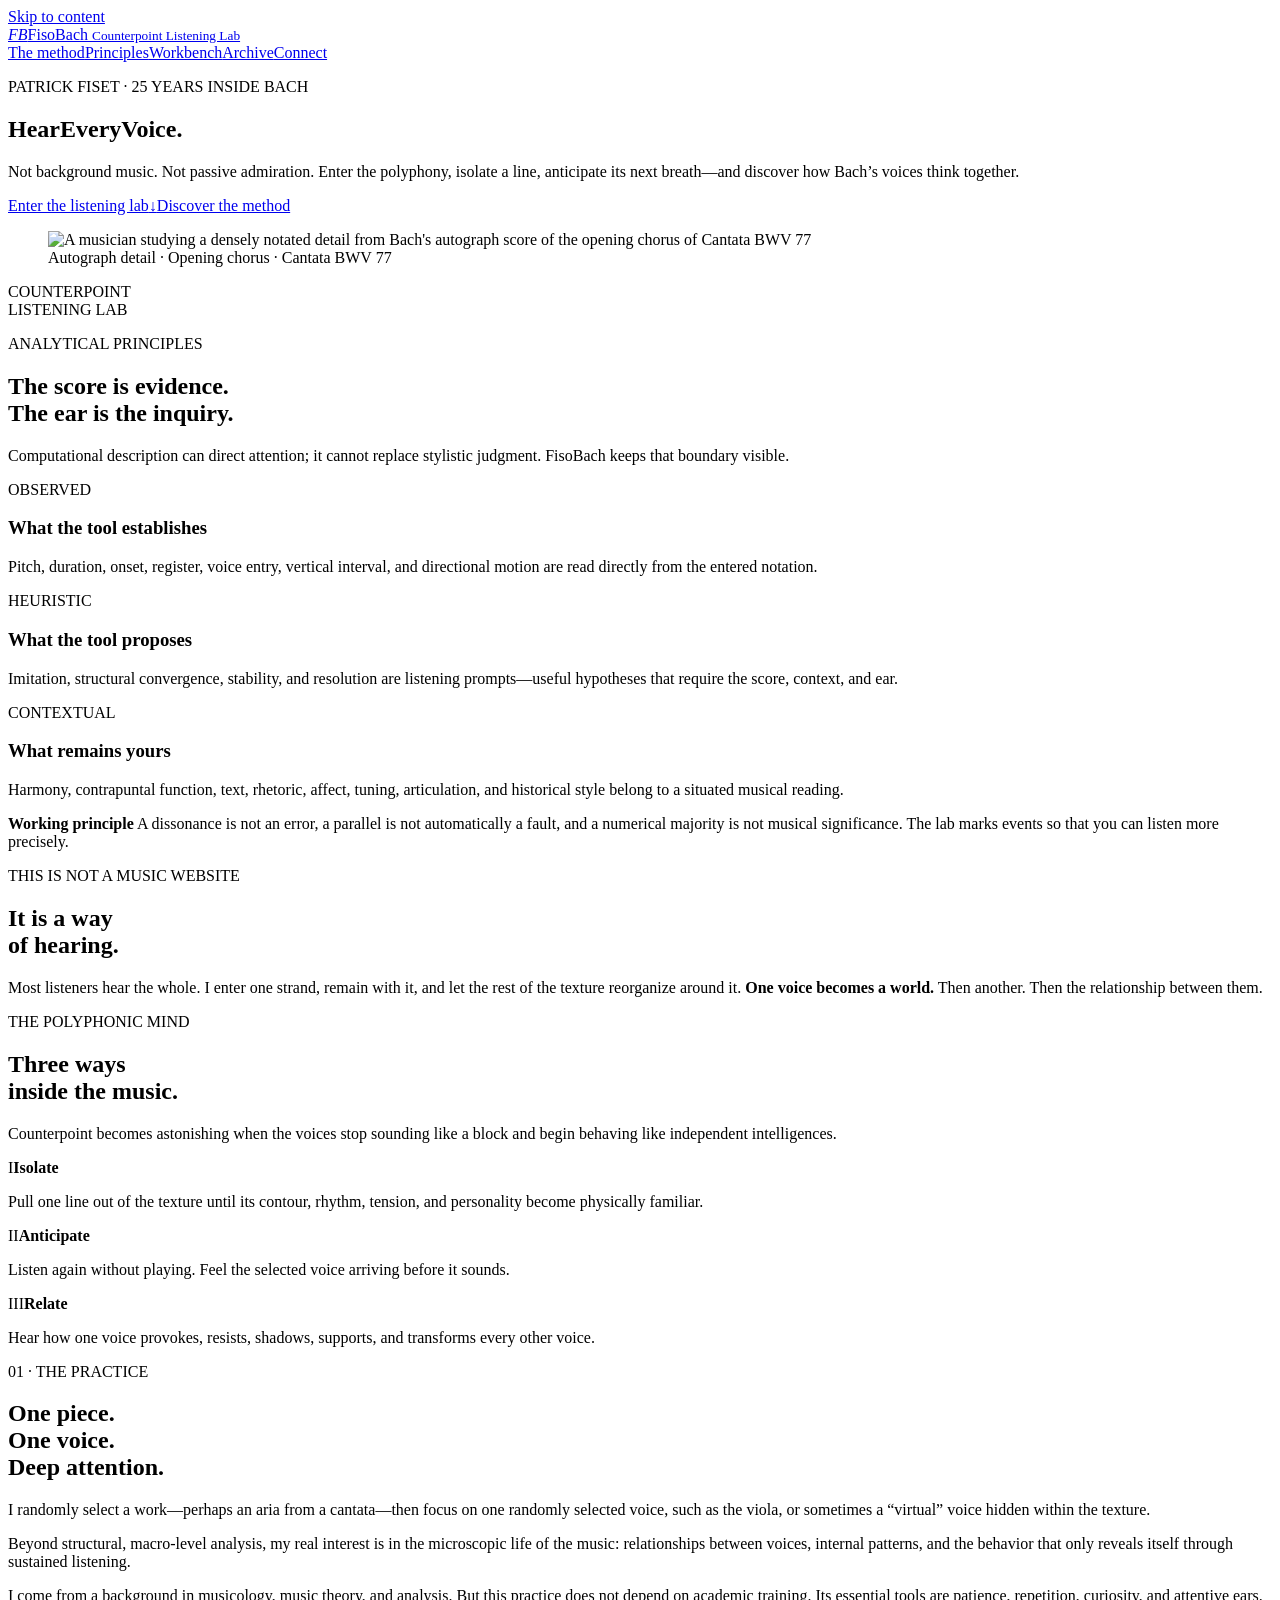
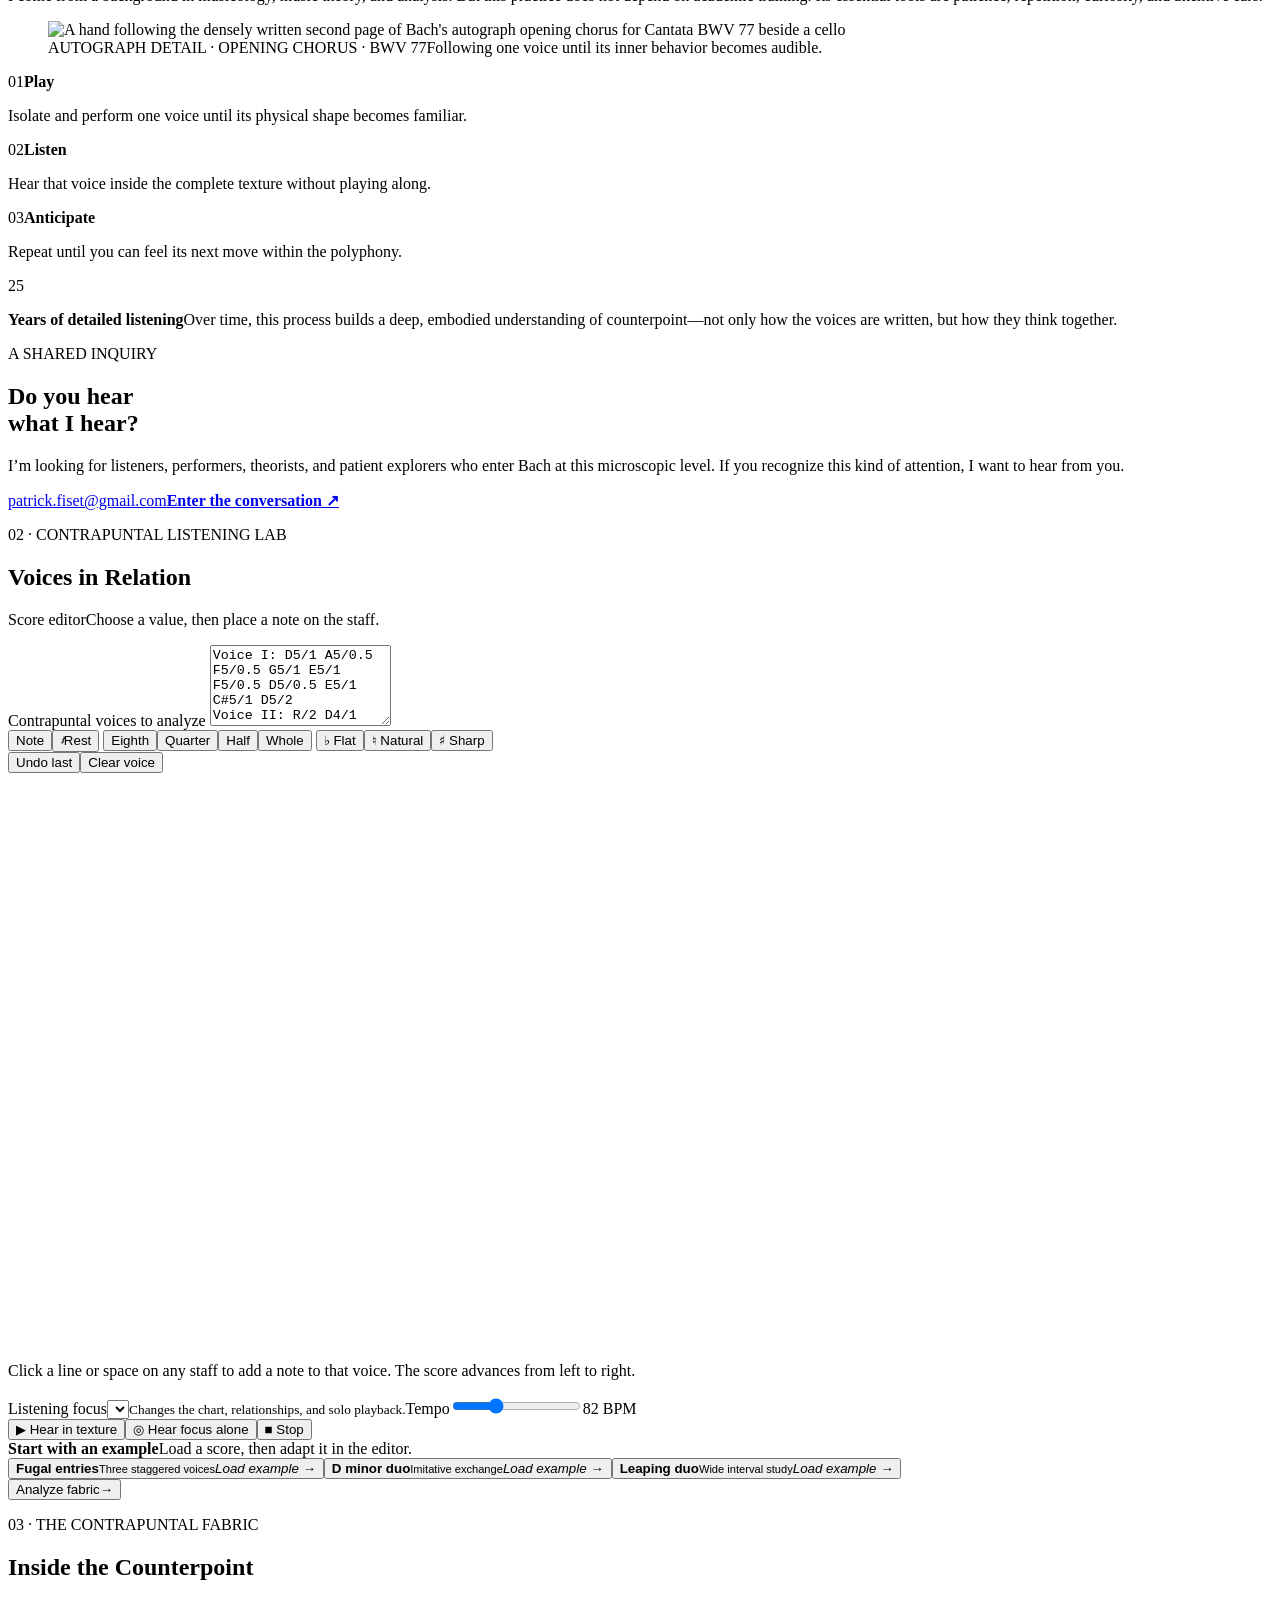
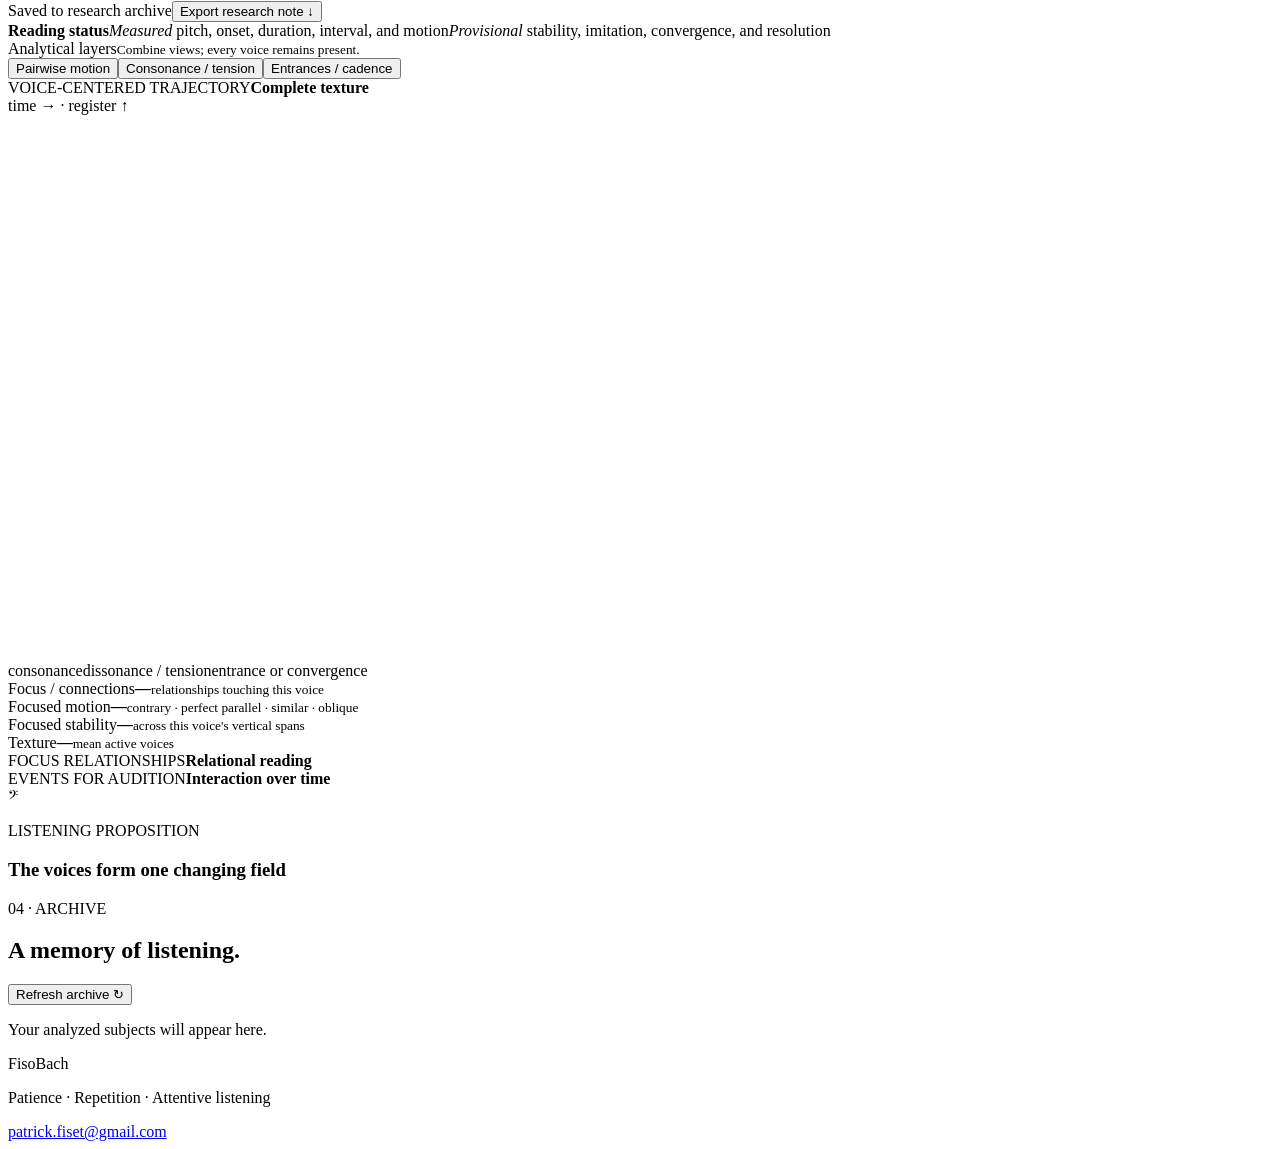
==== public/index.html @ c43f7cee "notes 4" ====
<!doctype html>
<html lang="en">
<head>
  <meta charset="utf-8">
  <meta name="viewport" content="width=device-width,initial-scale=1">
  <meta name="theme-color" content="#050403">
  <meta name="description" content="Patrick Fiset's 25-year practice of attentive, voice-by-voice listening to the counterpoint of J. S. Bach.">
  <title>FisoBach — Enter the Counterpoint</title>
  <link rel="stylesheet" href="/style.css?v=20260717-score6">
</head>
<body>
  <a class="skip-link" href="#content">Skip to content</a>
  <div class="reading-progress" aria-hidden="true"><i></i></div>
  <header class="site-header">
    <a class="brand" href="/" aria-label="FisoBach home"><span class="brand-mark"><i>FB</i></span><span>FisoBach <small>Counterpoint Listening Lab</small></span></a>
    <nav aria-label="Primary navigation"><a href="#method">The method</a><a href="#principles">Principles</a><a href="#workbench">Workbench</a><a href="#archive">Archive</a><a class="nav-contact" href="mailto:patrick.fiset@gmail.com">Connect</a></nav>
  </header>

  <main id="content">
    <section class="hero">
      <div class="score-rain" aria-hidden="true"></div>
      <div class="hero-copy">
        <p class="eyebrow">PATRICK FISET · 25 YEARS INSIDE BACH</p>
        <h1><span>Hear</span><span class="thin">Every</span><span>Voice.</span></h1>
        <p class="lede">Not background music. Not passive admiration. Enter the polyphony, isolate a line, anticipate its next breath—and discover how Bach’s voices think together.</p>
        <div class="hero-actions"><a class="hero-cta" href="#workbench"><span>Enter the listening lab</span><b>↓</b></a><a class="hero-lab" href="#method">Discover the method</a></div>
      </div>
      <figure class="hero-image"><img src="/images/bach-score-study.png" alt="A musician studying a densely notated detail from Bach's autograph score of the opening chorus of Cantata BWV 77" width="1860" height="845" fetchpriority="high"><figcaption>Autograph detail · Opening chorus · Cantata BWV 77</figcaption></figure>
      <div class="hero-seal" aria-hidden="true">COUNTERPOINT<br>LISTENING LAB</div>
    </section>

    <section id="principles" class="scholarship" aria-labelledby="principles-title">
      <div class="scholarship-heading"><p class="section-no">ANALYTICAL PRINCIPLES</p><h2 id="principles-title">The score is evidence.<br>The ear is the inquiry.</h2><p>Computational description can direct attention; it cannot replace stylistic judgment. FisoBach keeps that boundary visible.</p></div>
      <div class="principle-grid">
        <article><span>OBSERVED</span><h3>What the tool establishes</h3><p>Pitch, duration, onset, register, voice entry, vertical interval, and directional motion are read directly from the entered notation.</p></article>
        <article><span>HEURISTIC</span><h3>What the tool proposes</h3><p>Imitation, structural convergence, stability, and resolution are listening prompts—useful hypotheses that require the score, context, and ear.</p></article>
        <article><span>CONTEXTUAL</span><h3>What remains yours</h3><p>Harmony, contrapuntal function, text, rhetoric, affect, tuning, articulation, and historical style belong to a situated musical reading.</p></article>
      </div>
      <p class="scholarship-note"><b>Working principle</b> A dissonance is not an error, a parallel is not automatically a fault, and a numerical majority is not musical significance. The lab marks events so that you can listen more precisely.</p>
    </section>

    <section class="manifesto" aria-labelledby="manifesto-title">
      <div><p class="manifesto-kicker">THIS IS NOT A MUSIC WEBSITE</p><h2 id="manifesto-title">It is a way<br>of hearing.</h2></div>
      <p class="manifesto-copy">Most listeners hear the whole. I enter one strand, remain with it, and let the rest of the texture reorganize around it. <strong>One voice becomes a world.</strong> Then another. Then the relationship between them.</p>
    </section>

    <section class="voice-stage" aria-labelledby="voice-stage-title">
      <div class="voice-stage-head"><div><p class="section-no">THE POLYPHONIC MIND</p><h2 id="voice-stage-title">Three ways<br>inside the music.</h2></div><p>Counterpoint becomes astonishing when the voices stop sounding like a block and begin behaving like independent intelligences.</p></div>
      <div class="voice-cards">
        <article class="voice-card"><span class="pulse"></span><span class="roman">I</span><strong>Isolate</strong><p>Pull one line out of the texture until its contour, rhythm, tension, and personality become physically familiar.</p></article>
        <article class="voice-card"><span class="pulse"></span><span class="roman">II</span><strong>Anticipate</strong><p>Listen again without playing. Feel the selected voice arriving before it sounds.</p></article>
        <article class="voice-card"><span class="pulse"></span><span class="roman">III</span><strong>Relate</strong><p>Hear how one voice provokes, resists, shadows, supports, and transforms every other voice.</p></article>
      </div>
    </section>

    <section id="method" class="method" aria-labelledby="method-title">
      <div class="method-intro"><p class="section-no">01 · THE PRACTICE</p><h2 id="method-title">One piece.<br>One voice.<br>Deep attention.</h2></div>
      <div class="method-story"><p class="lead-story">I randomly select a work—perhaps an aria from a cantata—then focus on one randomly selected voice, such as the viola, or sometimes a “virtual” voice hidden within the texture.</p><p>Beyond structural, macro-level analysis, my real interest is in the microscopic life of the music: relationships between voices, internal patterns, and the behavior that only reveals itself through sustained listening.</p><p>I come from a background in musicology, music theory, and analysis. But this practice does not depend on academic training. Its essential tools are patience, repetition, curiosity, and attentive ears.</p></div>
      <figure class="method-image"><img src="/images/voice-listening-practice.png" alt="A hand following the densely written second page of Bach's autograph opening chorus for Cantata BWV 77 beside a cello" width="1448" height="1086" loading="lazy"><figcaption><span>AUTOGRAPH DETAIL · OPENING CHORUS · BWV 77</span>Following one voice until its inner behavior becomes audible.</figcaption></figure>
      <div class="practice-steps" aria-label="The three-step listening practice"><article><span>01</span><strong>Play</strong><p>Isolate and perform one voice until its physical shape becomes familiar.</p></article><article><span>02</span><strong>Listen</strong><p>Hear that voice inside the complete texture without playing along.</p></article><article><span>03</span><strong>Anticipate</strong><p>Repeat until you can feel its next move within the polyphony.</p></article></div>
      <aside class="method-result"><span>25</span><p><strong>Years of detailed listening</strong>Over time, this process builds a deep, embodied understanding of counterpoint—not only how the voices are written, but how they think together.</p></aside>
    </section>

    <section class="invitation" aria-labelledby="invitation-title"><p class="section-no">A SHARED INQUIRY</p><h2 id="invitation-title">Do you hear<br>what I hear?</h2><p>I’m looking for listeners, performers, theorists, and patient explorers who enter Bach at this microscopic level. If you recognize this kind of attention, I want to hear from you.</p><a href="mailto:patrick.fiset@gmail.com"><span>patrick.fiset@gmail.com</span><b>Enter the conversation ↗</b></a></section>

    <section id="workbench" class="studio" aria-labelledby="studio-title">
      <div class="studio-top"><div><p class="section-no">02 · CONTRAPUNTAL LISTENING LAB</p><h2 id="studio-title">Voices in Relation</h2></div><p class="notation-help"><span>Score editor</span>Choose a value, then place a note on the staff.</p></div>
      <form id="analysis-form">
        <label class="sr-only" for="notes">Contrapuntal voices to analyze</label>
        <textarea id="notes" class="notation-source" rows="5" spellcheck="false" aria-hidden="true" tabindex="-1">Voice I: D5/1 A5/0.5 F5/0.5 G5/1 E5/1 F5/0.5 D5/0.5 E5/1 C#5/1 D5/2
Voice II: R/2 D4/1 A4/0.5 F4/0.5 G4/1 E4/1 F4/0.5 D4/0.5 E4/1 C#4/1 D4/2
Bass: R/4 D3/2 F3/1 E3/1 D3/2 A2/2 D3/2</textarea>
        <section class="score-editor" aria-label="Musical score editor">
          <div class="score-toolbar">
            <div class="score-voices" id="score-voices" aria-label="Voice to edit"></div>
            <div class="notation-tools" aria-label="Notation tools">
              <button type="button" data-kind="note" class="active" aria-pressed="true">Note</button><button type="button" data-kind="rest" aria-pressed="false"><i class="rest-tool-icon">𝄽</i> Rest</button>
              <span class="tool-divider" aria-hidden="true"></span>
              <button type="button" data-duration="0.5" aria-pressed="false"><i class="value-icon eighth"></i>Eighth</button><button type="button" data-duration="1" class="active" aria-pressed="true"><i class="value-icon quarter"></i>Quarter</button><button type="button" data-duration="2" aria-pressed="false"><i class="value-icon half"></i>Half</button><button type="button" data-duration="4" aria-pressed="false"><i class="value-icon whole"></i>Whole</button>
              <span class="tool-divider" aria-hidden="true"></span>
              <button type="button" data-accidental="flat" aria-pressed="false">♭ Flat</button><button type="button" data-accidental="natural" class="active" aria-pressed="true">♮ Natural</button><button type="button" data-accidental="sharp" aria-pressed="false">♯ Sharp</button>
            </div>
            <div class="score-actions"><button type="button" id="undo-note">Undo last</button><button type="button" id="clear-voice">Clear voice</button></div>
          </div>
          <div class="score-paper"><svg id="notation-staff" viewBox="0 0 1200 540" role="img" aria-label="Editable musical score with one staff per voice"></svg></div>
          <p class="score-instruction" id="score-instruction">Click a line or space on any staff to add a note to that voice. The score advances from left to right.</p>
        </section>
        <div class="voice-console"><label>Listening focus<select id="voice-select" aria-label="Voice to follow through the analysis"></select><small>Changes the chart, relationships, and solo playback.</small></label><label>Tempo<input id="tempo" type="range" min="45" max="160" value="82"><output id="tempo-value">82 BPM</output></label><div class="transport" aria-label="Playback controls"><button id="play-texture" type="button" aria-pressed="false">▶ Hear in texture</button><button id="play-focus" type="button" aria-pressed="false">◎ Hear focus alone</button><button id="stop-audio" type="button">■ Stop</button></div></div>
        <div class="form-bar"><div class="examples" aria-labelledby="examples-title"><div class="examples-intro"><strong id="examples-title">Start with an example</strong><span>Load a score, then adapt it in the editor.</span></div><div class="example-list"><button type="button" data-notes="Voice I: D5/1 A5/0.5 F5/0.5 G5 E5 F5/0.5 D5/0.5 E5 C#5 D5/2&#10;Voice II: R/2 D4 A4/0.5 F4/0.5 G4 E4 F4/0.5 D4/0.5 E4 C#4 D4/2&#10;Bass: R/4 D3/2 F3 E3 D3/2 A2/2 D3/2"><strong>Fugal entries</strong><small>Three staggered voices</small><em>Load example →</em></button><button type="button" data-notes="Voice I: D5/0.5 E5/0.5 F5/1 A5/1 G5/0.5 F5/0.5 E5/2&#10;Voice II: R/1 D4/1 F4/0.5 G4/0.5 A4/1 C5/1 B4/2"><strong>D minor duo</strong><small>Imitative exchange</small><em>Load example →</em></button><button type="button" data-notes="Upper: C5/1 G5/0.5 E5/0.5 A5/1 F5/2 D5/1 B4/1 C5/2&#10;Lower: R/0.5 C4/0.5 E4/1 G4/1 F4/0.5 A4/0.5 B4/2 G4/1 C5/2"><strong>Leaping duo</strong><small>Wide interval study</small><em>Load example →</em></button></div></div><button class="analyze" type="submit"><span>Analyze fabric</span><b>→</b></button></div>
      </form><p id="error" class="error" role="alert"></p>
    </section>

    <section id="results" class="results hidden" aria-live="polite"><div class="section-heading"><div><p class="section-no">03 · THE CONTRAPUNTAL FABRIC</p><h2>Inside the Counterpoint</h2></div><div class="result-actions"><span id="saved-badge">Saved to research archive</span><button id="export-analysis" class="text-button" type="button">Export research note ↓</button></div></div><div class="methodological-note"><b>Reading status</b><span><i>Measured</i> pitch, onset, duration, interval, and motion</span><span><i>Provisional</i> stability, imitation, convergence, and resolution</span></div><div class="fabric-toolbar" aria-label="Analytical layers"><div><span>Analytical layers</span><small>Combine views; every voice remains present.</small></div><div class="layer-switches"><button type="button" class="active" data-layer="motion" aria-pressed="true">Pairwise motion</button><button type="button" class="active" data-layer="intervals" aria-pressed="true">Consonance / tension</button><button type="button" data-layer="structure" aria-pressed="false">Entrances / cadence</button></div></div><article class="chart-card fabric-card"><div class="card-title"><div><span>VOICE-CENTERED TRAJECTORY</span><strong id="fabric-label">Complete texture</strong></div><span class="chart-key">time → · register ↑</span></div><div id="voice-legend" class="voice-legend" aria-label="Choose the voice to follow"></div><div id="focus-context" class="focus-context" aria-live="polite"></div><svg id="contour" viewBox="0 0 1000 430" role="img" aria-label="Synchronized trajectories and relationships among every voice"></svg><div class="visual-key" aria-label="Visualization key"><span><i class="key-consonant"></i>consonance</span><span><i class="key-tension"></i>dissonance / tension</span><span><i class="key-structural"></i>entrance or convergence</span></div></article><div class="relation-metrics"><article><span>Focus / connections</span><strong id="m-voices">—</strong><small id="m-voices-note">relationships touching this voice</small></article><article><span>Focused motion</span><strong id="m-motion">—</strong><small>contrary · perfect parallel · similar · oblique</small></article><article><span>Focused stability</span><strong id="m-stability">—</strong><small>across this voice's vertical spans</small></article><article><span>Texture</span><strong id="m-density">—</strong><small>mean active voices</small></article></div><div class="relationship-grid"><article class="pairwise-card"><div class="card-title"><div><span>FOCUS RELATIONSHIPS</span><strong id="pairwise-title">Relational reading</strong></div></div><div id="pairwise-list"></div></article><article class="structural-card"><div class="card-title"><div><span>EVENTS FOR AUDITION</span><strong>Interaction over time</strong></div></div><div id="event-list"></div></article></div><article class="insight"><span class="ornament">𝄢</span><div><p>LISTENING PROPOSITION</p><h3 id="insight-title">The voices form one changing field</h3><p id="insight-copy"></p></div></article></section>

    <section id="archive" class="archive" aria-labelledby="archive-title"><div class="section-heading"><div><p class="section-no">04 · ARCHIVE</p><h2 id="archive-title">A memory of listening.</h2></div><button id="refresh" class="text-button" type="button">Refresh archive ↻</button></div><div id="history" class="history"><p class="empty">Your analyzed subjects will appear here.</p></div></section>
  </main>

  <footer><span>FisoBach</span><p>Patience · Repetition · Attentive listening</p><a href="mailto:patrick.fiset@gmail.com">patrick.fiset@gmail.com</a></footer>
  <script src="/app.js?v=20260717-score6"></script>
</body>
</html>
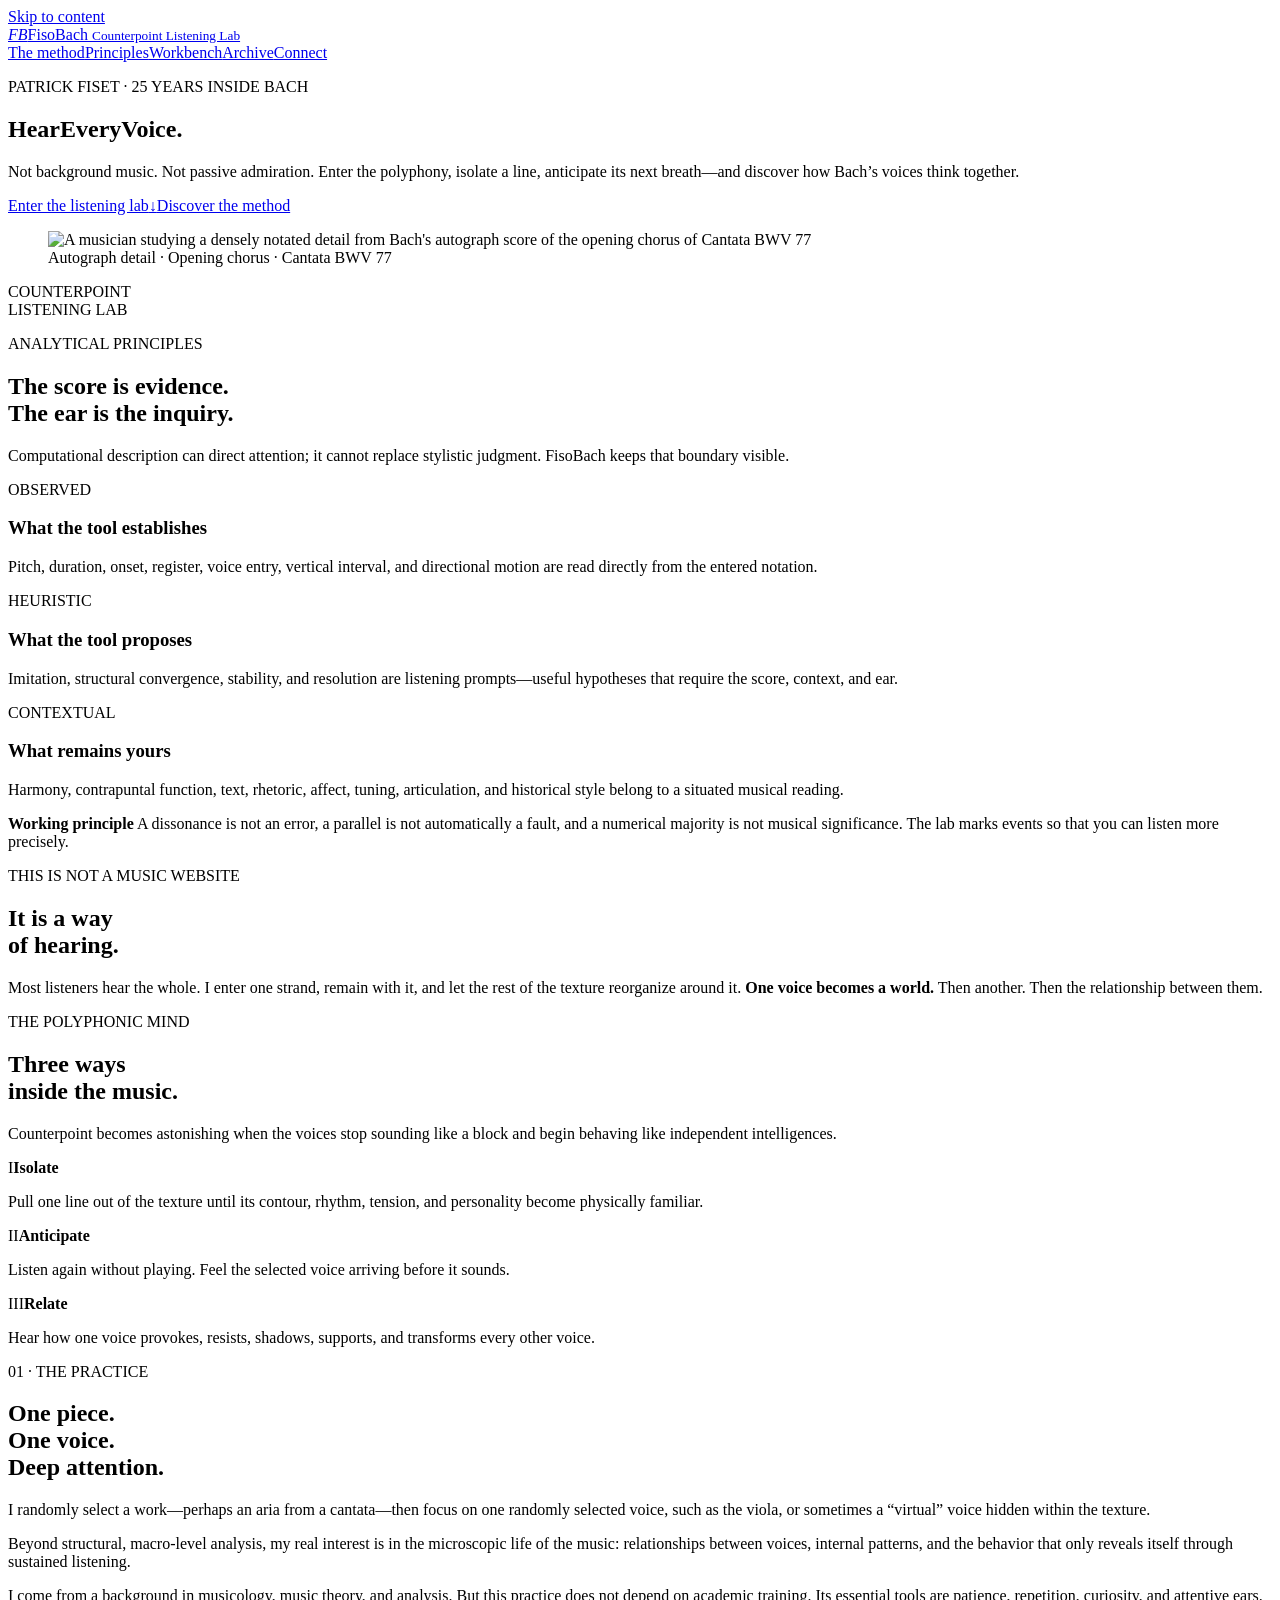
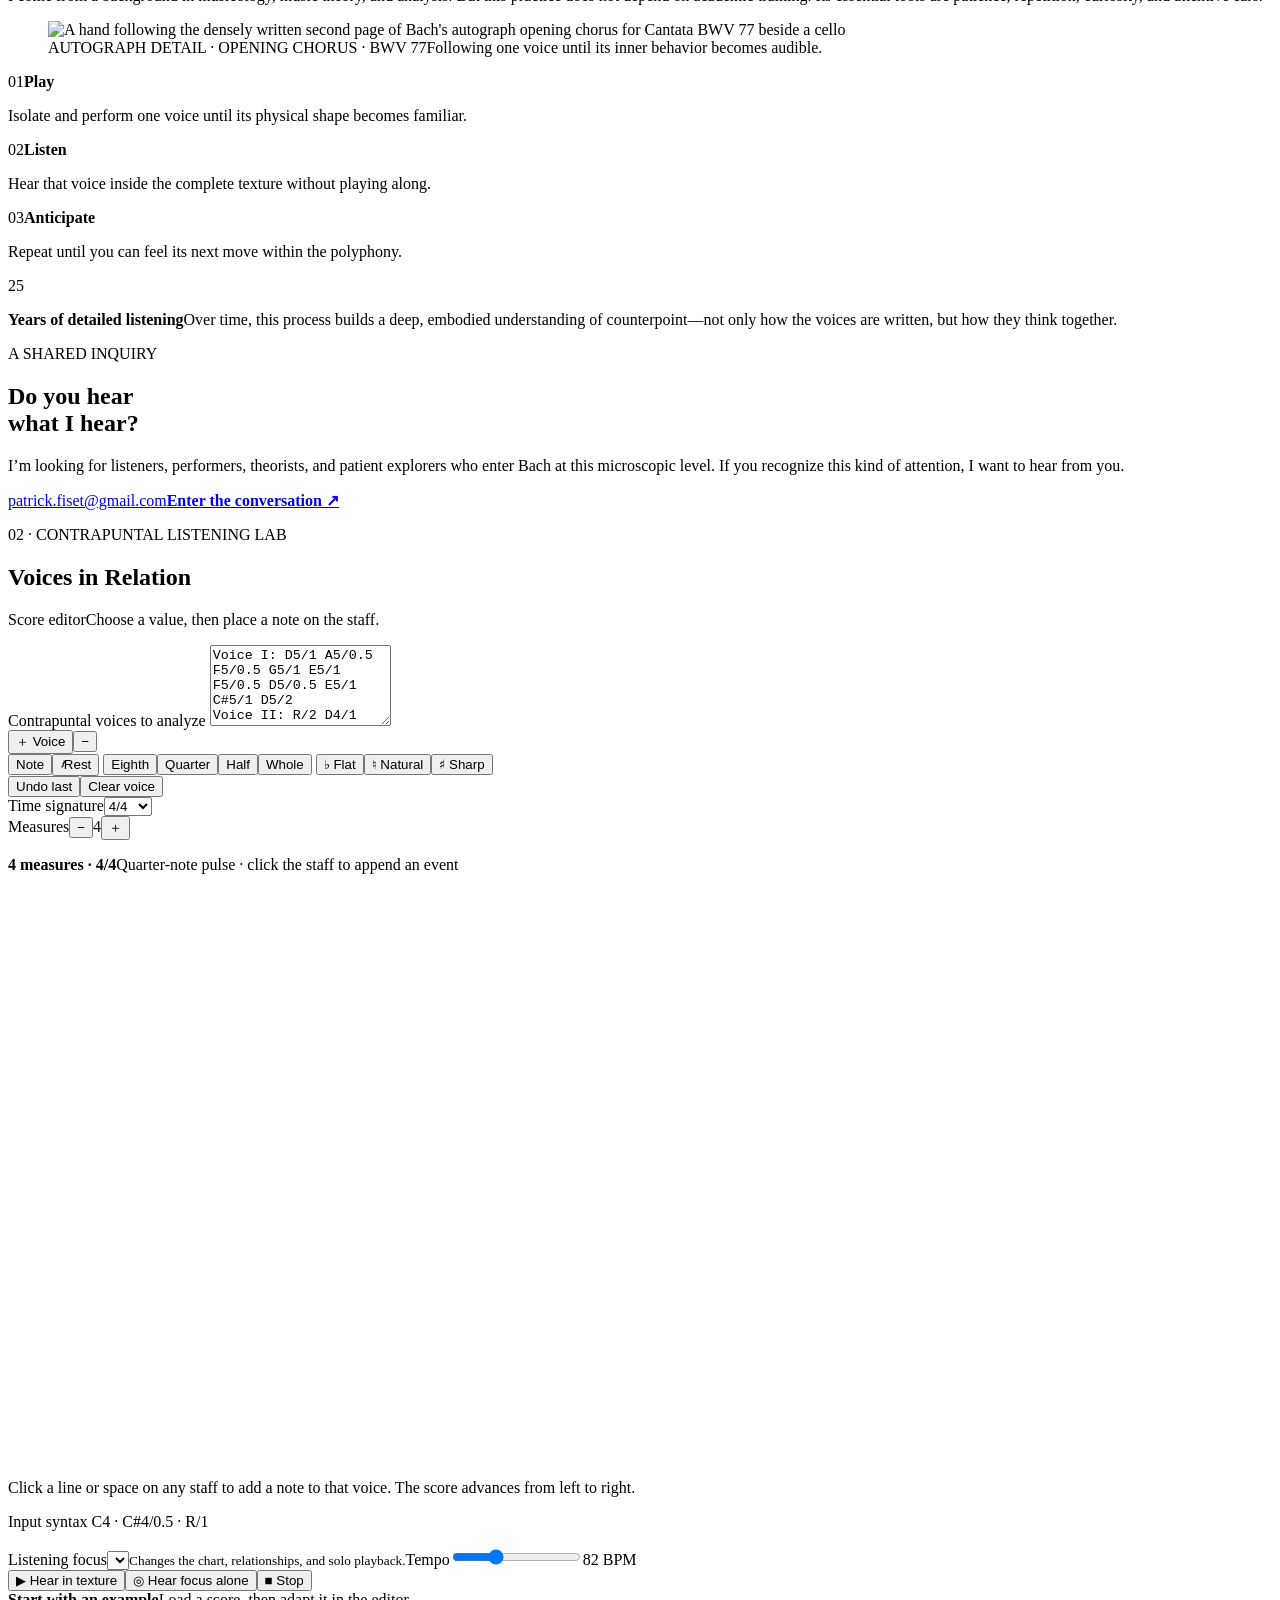
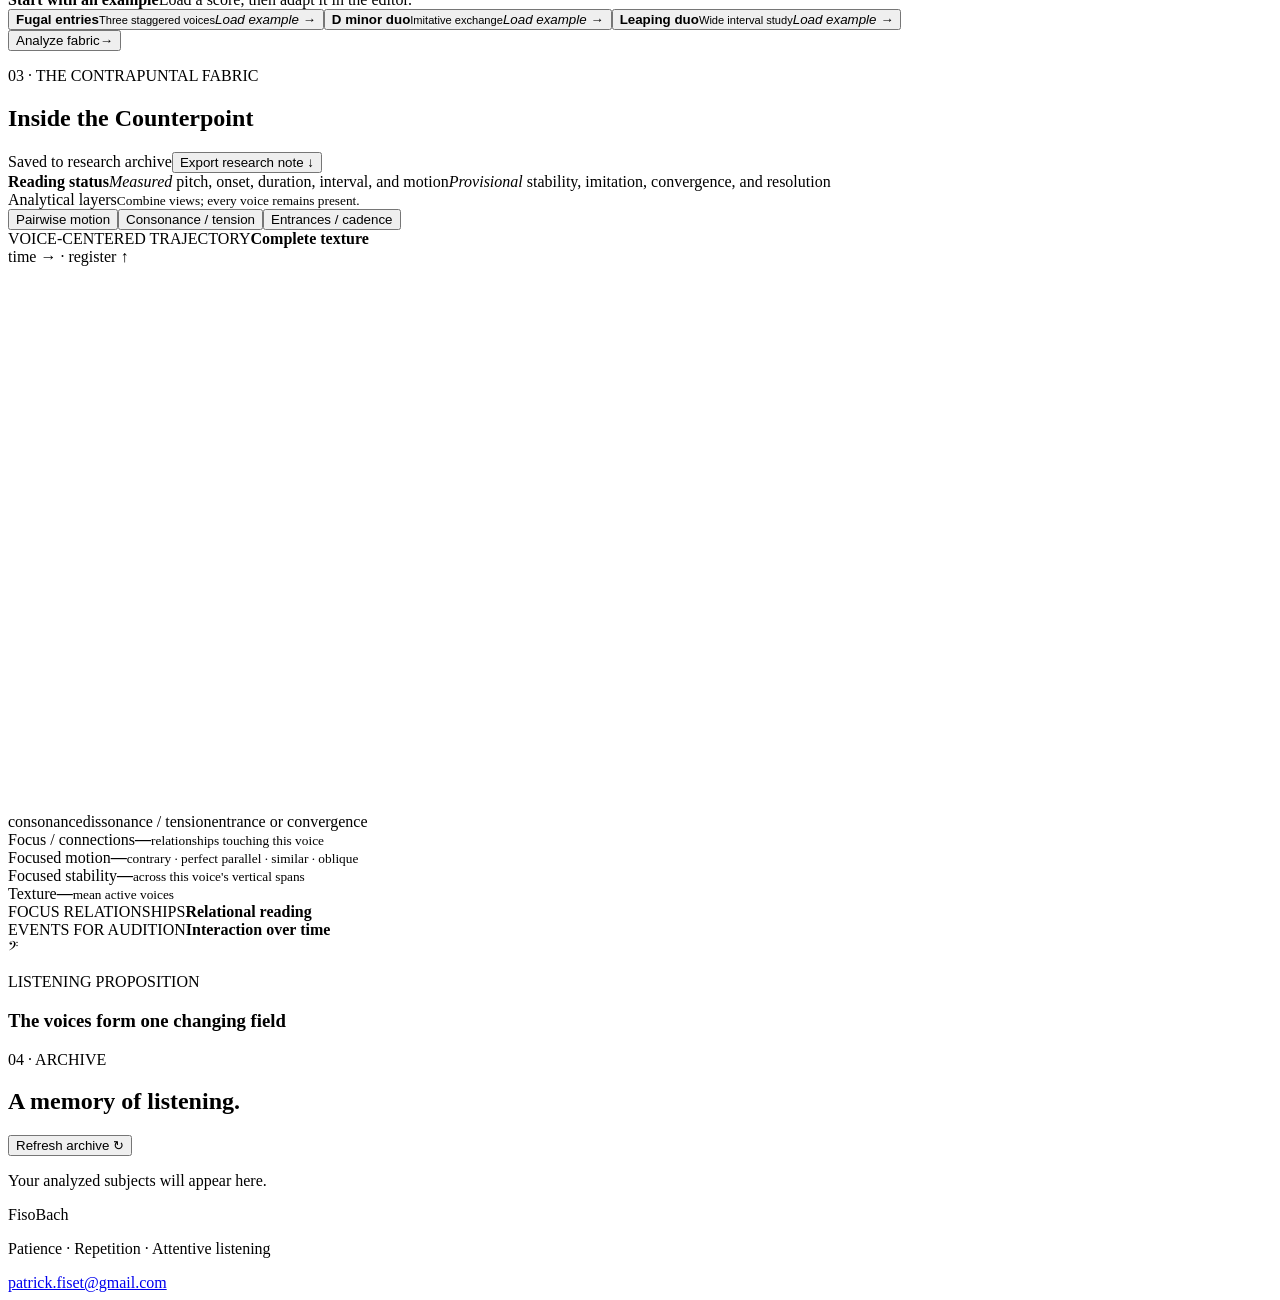
==== commit afd18098: "notes 7" ====
--- a/public/index.html
+++ b/public/index.html
@@ -6,7 +6,7 @@
   <meta name="theme-color" content="#050403">
   <meta name="description" content="Patrick Fiset's 25-year practice of attentive, voice-by-voice listening to the counterpoint of J. S. Bach.">
   <title>FisoBach — Enter the Counterpoint</title>
-  <link rel="stylesheet" href="/style.css?v=20260717-score6">
+  <link rel="stylesheet" href="/style.css?v=20260717-studio8">
 </head>
 <body>
   <a class="skip-link" href="#content">Skip to content</a>
@@ -72,7 +72,7 @@
 Bass: R/4 D3/2 F3/1 E3/1 D3/2 A2/2 D3/2</textarea>
         <section class="score-editor" aria-label="Musical score editor">
           <div class="score-toolbar">
-            <div class="score-voices" id="score-voices" aria-label="Voice to edit"></div>
+            <div class="score-voices" aria-label="Voice to edit"><div id="score-voices"></div><button type="button" id="add-voice" class="icon-action" aria-label="Add another voice" title="Add another voice">＋ Voice</button><button type="button" id="remove-voice" class="icon-action danger" aria-label="Remove selected voice" title="Remove selected voice">−</button></div>
             <div class="notation-tools" aria-label="Notation tools">
               <button type="button" data-kind="note" class="active" aria-pressed="true">Note</button><button type="button" data-kind="rest" aria-pressed="false"><i class="rest-tool-icon">𝄽</i> Rest</button>
               <span class="tool-divider" aria-hidden="true"></span>
@@ -82,11 +82,16 @@
             </div>
             <div class="score-actions"><button type="button" id="undo-note">Undo last</button><button type="button" id="clear-voice">Clear voice</button></div>
           </div>
+          <div class="score-setup" aria-label="Score structure">
+            <div class="setup-field"><label for="time-signature">Time signature</label><select id="time-signature"><option value="2/4">2/4</option><option value="3/4">3/4</option><option value="4/4" selected>4/4</option><option value="5/4">5/4</option><option value="6/8">6/8</option><option value="9/8">9/8</option><option value="12/8">12/8</option></select></div>
+            <div class="measure-controls"><span>Measures</span><button type="button" id="remove-measure" aria-label="Remove the last empty measure">−</button><output id="measure-count" aria-live="polite">4</output><button type="button" id="add-measure" aria-label="Add a measure">＋</button></div>
+            <p id="score-summary"><strong>4 measures · 4/4</strong><span>Quarter-note pulse · click the staff to append an event</span></p>
+          </div>
           <div class="score-paper"><svg id="notation-staff" viewBox="0 0 1200 540" role="img" aria-label="Editable musical score with one staff per voice"></svg></div>
-          <p class="score-instruction" id="score-instruction">Click a line or space on any staff to add a note to that voice. The score advances from left to right.</p>
+          <div class="score-foot"><p class="score-instruction" id="score-instruction">Click a line or space on any staff to add a note to that voice. The score advances from left to right.</p><p class="engraving-note"><span>Input syntax</span> C4 · C#4/0.5 · R/1</p></div>
         </section>
         <div class="voice-console"><label>Listening focus<select id="voice-select" aria-label="Voice to follow through the analysis"></select><small>Changes the chart, relationships, and solo playback.</small></label><label>Tempo<input id="tempo" type="range" min="45" max="160" value="82"><output id="tempo-value">82 BPM</output></label><div class="transport" aria-label="Playback controls"><button id="play-texture" type="button" aria-pressed="false">▶ Hear in texture</button><button id="play-focus" type="button" aria-pressed="false">◎ Hear focus alone</button><button id="stop-audio" type="button">■ Stop</button></div></div>
-        <div class="form-bar"><div class="examples" aria-labelledby="examples-title"><div class="examples-intro"><strong id="examples-title">Start with an example</strong><span>Load a score, then adapt it in the editor.</span></div><div class="example-list"><button type="button" data-notes="Voice I: D5/1 A5/0.5 F5/0.5 G5 E5 F5/0.5 D5/0.5 E5 C#5 D5/2&#10;Voice II: R/2 D4 A4/0.5 F4/0.5 G4 E4 F4/0.5 D4/0.5 E4 C#4 D4/2&#10;Bass: R/4 D3/2 F3 E3 D3/2 A2/2 D3/2"><strong>Fugal entries</strong><small>Three staggered voices</small><em>Load example →</em></button><button type="button" data-notes="Voice I: D5/0.5 E5/0.5 F5/1 A5/1 G5/0.5 F5/0.5 E5/2&#10;Voice II: R/1 D4/1 F4/0.5 G4/0.5 A4/1 C5/1 B4/2"><strong>D minor duo</strong><small>Imitative exchange</small><em>Load example →</em></button><button type="button" data-notes="Upper: C5/1 G5/0.5 E5/0.5 A5/1 F5/2 D5/1 B4/1 C5/2&#10;Lower: R/0.5 C4/0.5 E4/1 G4/1 F4/0.5 A4/0.5 B4/2 G4/1 C5/2"><strong>Leaping duo</strong><small>Wide interval study</small><em>Load example →</em></button></div></div><button class="analyze" type="submit"><span>Analyze fabric</span><b>→</b></button></div>
+        <div class="form-bar"><div class="examples" aria-labelledby="examples-title"><div class="examples-intro"><strong id="examples-title">Start with an example</strong><span>Load a score, then adapt it in the editor.</span></div><div class="example-list"><button type="button" data-notes="Voice I: D5/1 A5/0.5 F5/0.5 G5 E5 F5/0.5 D5/0.5 E5 C#5 D5/2&#10;Voice II: R/2 D4 A4/0.5 F4/0.5 G4 E4 F4/0.5 D4/0.5 E4 C#4 D4/2&#10;Bass: R/4 D3/2 F3 E3 D3/2 A2/2 D3/2"><strong>Fugal entries</strong><small>Three staggered voices</small><em>Load example →</em></button><button type="button" data-notes="Voice I: D5/0.5 E5/0.5 F5/1 A5/1 G5/0.5 F5/0.5 E5/2&#10;Voice II: R/1 D4/1 F4/0.5 G4/0.5 A4/1 C5/1 B4/2"><strong>D minor duo</strong><small>Imitative exchange</small><em>Load example →</em></button><button type="button" data-notes="Upper: C5/1 G5/0.5 E5/0.5 A5/1 F5/1 D5/1 B4/1 C5/2&#10;Lower: R/1 C4/0.5 E4/1 G4/1 F4/0.5 A4/0.5 B4/2 G4/1 C5/2"><strong>Leaping duo</strong><small>Wide interval study</small><em>Load example →</em></button></div></div><button class="analyze" type="submit"><span>Analyze fabric</span><b>→</b></button></div>
       </form><p id="error" class="error" role="alert"></p>
     </section>
 
@@ -96,6 +101,6 @@
   </main>
 
   <footer><span>FisoBach</span><p>Patience · Repetition · Attentive listening</p><a href="mailto:patrick.fiset@gmail.com">patrick.fiset@gmail.com</a></footer>
-  <script src="/app.js?v=20260717-score6"></script>
+  <script src="/app.js?v=20260717-studio8"></script>
 </body>
 </html>
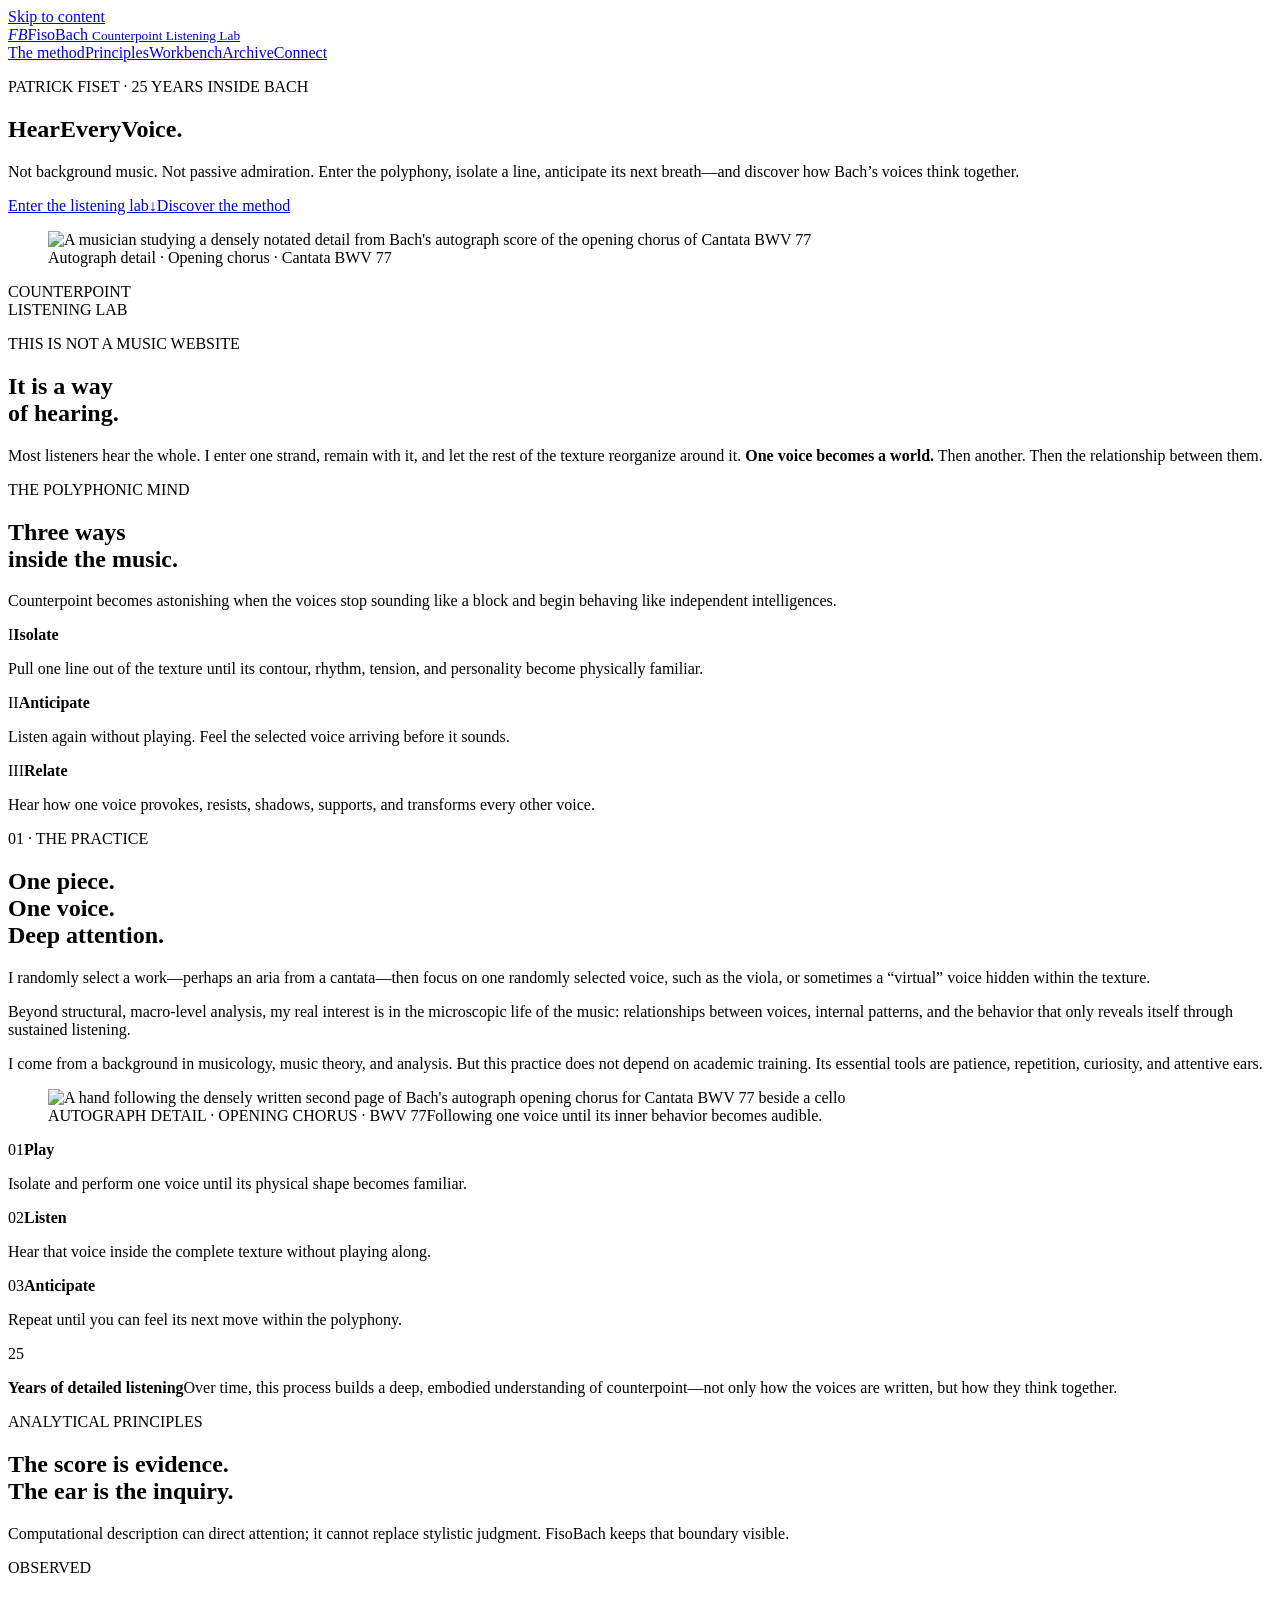
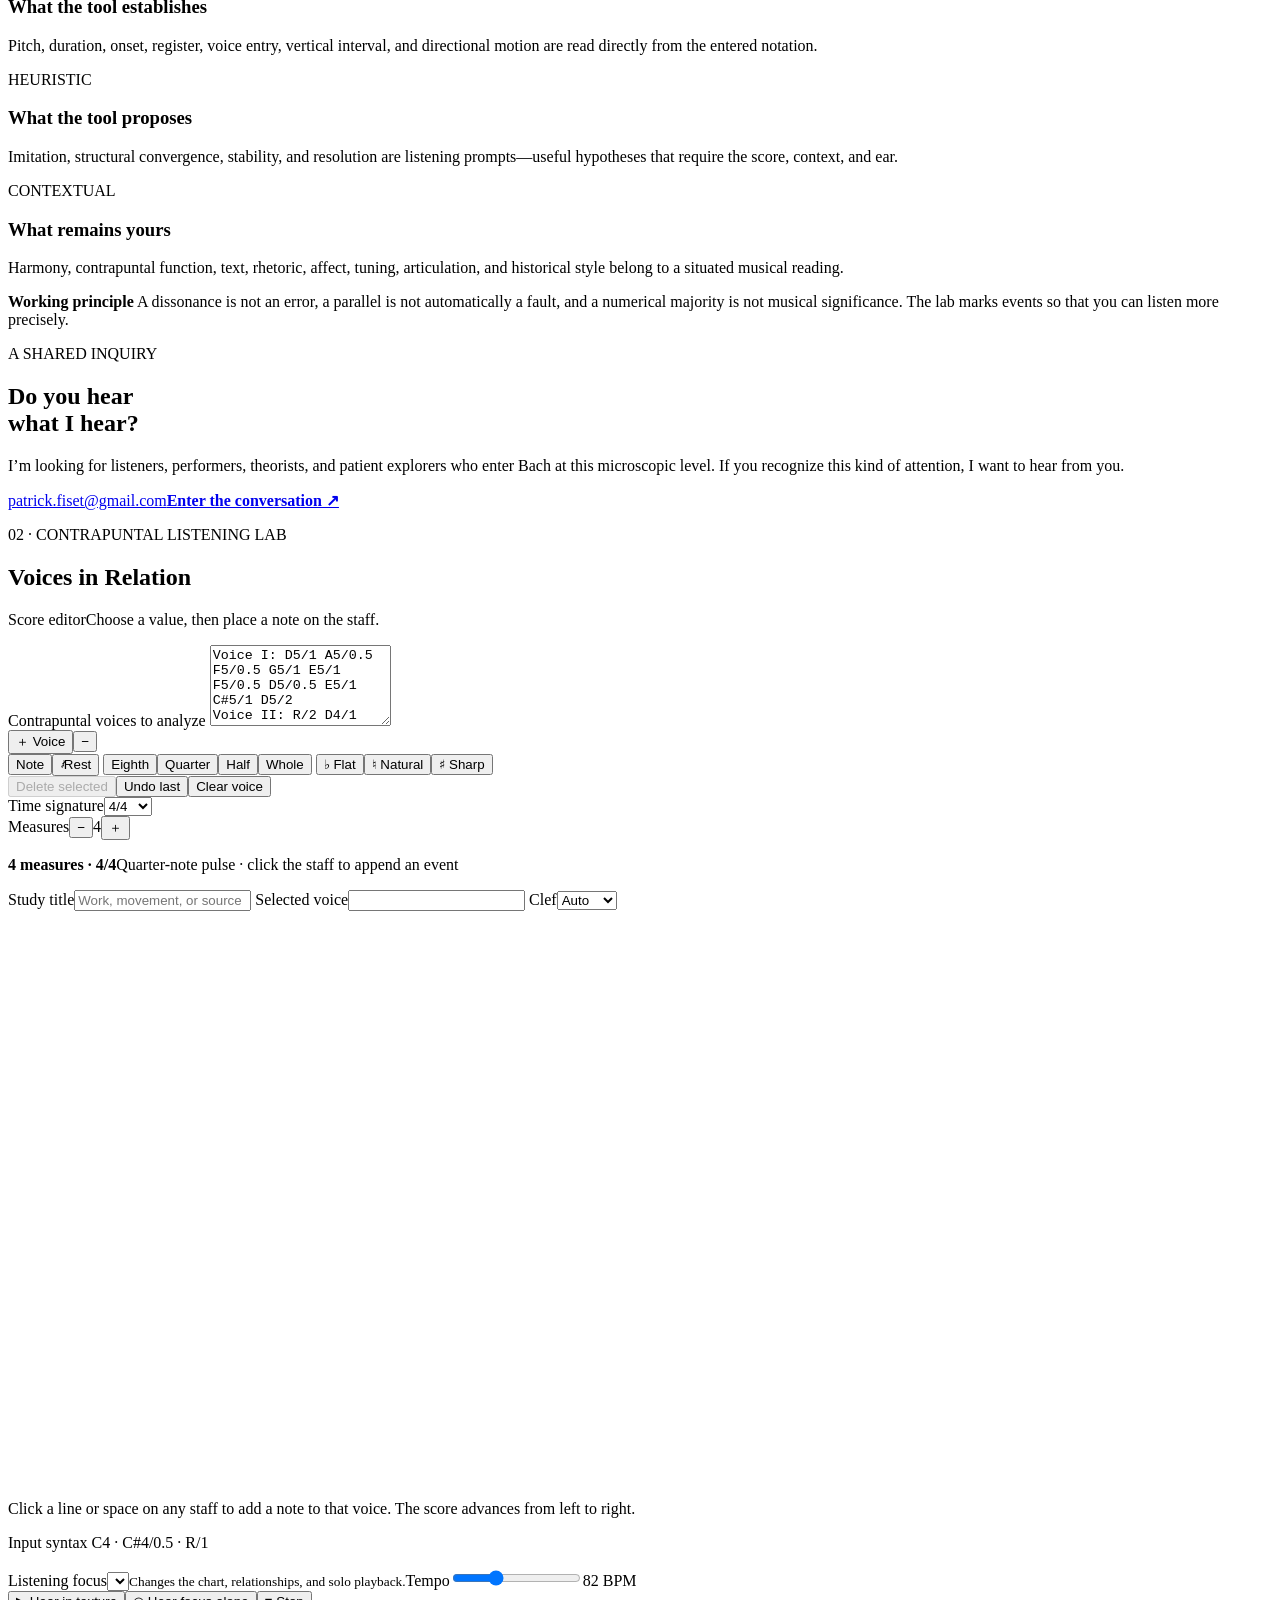
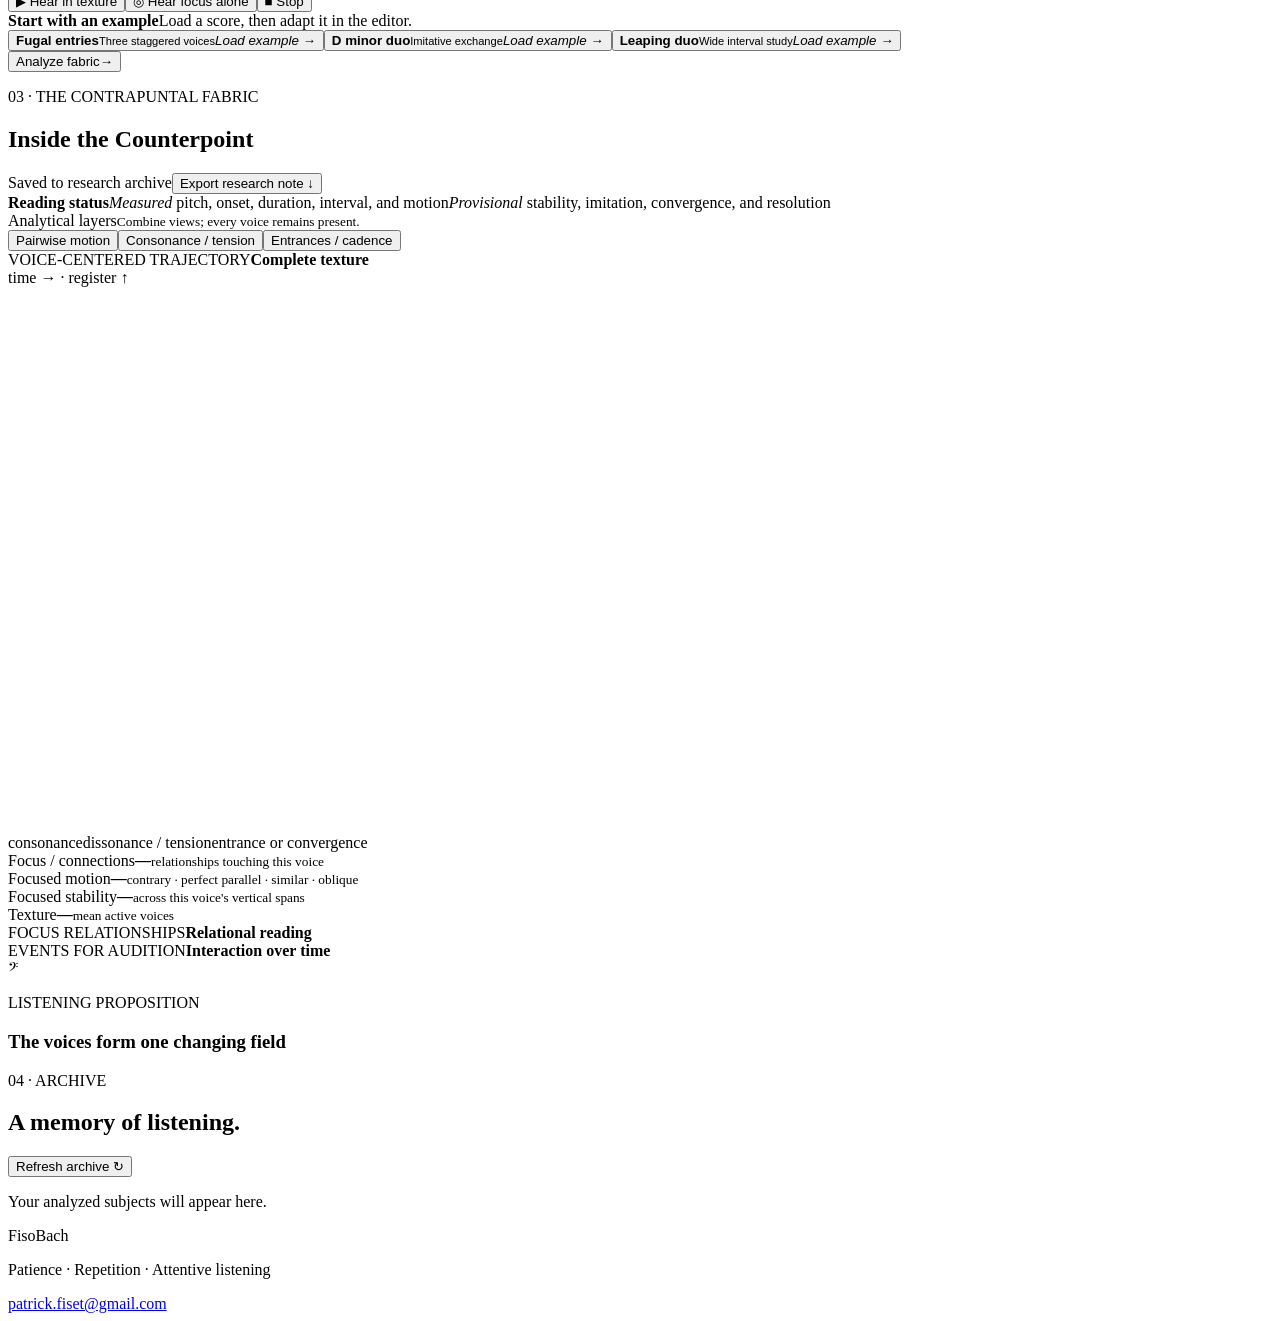
==== commit df5a46c6: "notes 8" ====
--- a/public/index.html
+++ b/public/index.html
@@ -6,7 +6,7 @@
   <meta name="theme-color" content="#050403">
   <meta name="description" content="Patrick Fiset's 25-year practice of attentive, voice-by-voice listening to the counterpoint of J. S. Bach.">
   <title>FisoBach — Enter the Counterpoint</title>
-  <link rel="stylesheet" href="/style.css?v=20260717-studio8">
+  <link rel="stylesheet" href="/style.css?v=20260717-studio9">
 </head>
 <body>
   <a class="skip-link" href="#content">Skip to content</a>
@@ -27,16 +27,6 @@
       </div>
       <figure class="hero-image"><img src="/images/bach-score-study.png" alt="A musician studying a densely notated detail from Bach's autograph score of the opening chorus of Cantata BWV 77" width="1860" height="845" fetchpriority="high"><figcaption>Autograph detail · Opening chorus · Cantata BWV 77</figcaption></figure>
       <div class="hero-seal" aria-hidden="true">COUNTERPOINT<br>LISTENING LAB</div>
-    </section>
-
-    <section id="principles" class="scholarship" aria-labelledby="principles-title">
-      <div class="scholarship-heading"><p class="section-no">ANALYTICAL PRINCIPLES</p><h2 id="principles-title">The score is evidence.<br>The ear is the inquiry.</h2><p>Computational description can direct attention; it cannot replace stylistic judgment. FisoBach keeps that boundary visible.</p></div>
-      <div class="principle-grid">
-        <article><span>OBSERVED</span><h3>What the tool establishes</h3><p>Pitch, duration, onset, register, voice entry, vertical interval, and directional motion are read directly from the entered notation.</p></article>
-        <article><span>HEURISTIC</span><h3>What the tool proposes</h3><p>Imitation, structural convergence, stability, and resolution are listening prompts—useful hypotheses that require the score, context, and ear.</p></article>
-        <article><span>CONTEXTUAL</span><h3>What remains yours</h3><p>Harmony, contrapuntal function, text, rhetoric, affect, tuning, articulation, and historical style belong to a situated musical reading.</p></article>
-      </div>
-      <p class="scholarship-note"><b>Working principle</b> A dissonance is not an error, a parallel is not automatically a fault, and a numerical majority is not musical significance. The lab marks events so that you can listen more precisely.</p>
     </section>
 
     <section class="manifesto" aria-labelledby="manifesto-title">
@@ -61,6 +51,16 @@
       <aside class="method-result"><span>25</span><p><strong>Years of detailed listening</strong>Over time, this process builds a deep, embodied understanding of counterpoint—not only how the voices are written, but how they think together.</p></aside>
     </section>
 
+    <section id="principles" class="scholarship" aria-labelledby="principles-title">
+      <div class="scholarship-heading"><p class="section-no">ANALYTICAL PRINCIPLES</p><h2 id="principles-title">The score is evidence.<br>The ear is the inquiry.</h2><p>Computational description can direct attention; it cannot replace stylistic judgment. FisoBach keeps that boundary visible.</p></div>
+      <div class="principle-grid">
+        <article><span>OBSERVED</span><h3>What the tool establishes</h3><p>Pitch, duration, onset, register, voice entry, vertical interval, and directional motion are read directly from the entered notation.</p></article>
+        <article><span>HEURISTIC</span><h3>What the tool proposes</h3><p>Imitation, structural convergence, stability, and resolution are listening prompts—useful hypotheses that require the score, context, and ear.</p></article>
+        <article><span>CONTEXTUAL</span><h3>What remains yours</h3><p>Harmony, contrapuntal function, text, rhetoric, affect, tuning, articulation, and historical style belong to a situated musical reading.</p></article>
+      </div>
+      <p class="scholarship-note"><b>Working principle</b> A dissonance is not an error, a parallel is not automatically a fault, and a numerical majority is not musical significance. The lab marks events so that you can listen more precisely.</p>
+    </section>
+
     <section class="invitation" aria-labelledby="invitation-title"><p class="section-no">A SHARED INQUIRY</p><h2 id="invitation-title">Do you hear<br>what I hear?</h2><p>I’m looking for listeners, performers, theorists, and patient explorers who enter Bach at this microscopic level. If you recognize this kind of attention, I want to hear from you.</p><a href="mailto:patrick.fiset@gmail.com"><span>patrick.fiset@gmail.com</span><b>Enter the conversation ↗</b></a></section>
 
     <section id="workbench" class="studio" aria-labelledby="studio-title">
@@ -80,18 +80,23 @@
               <span class="tool-divider" aria-hidden="true"></span>
               <button type="button" data-accidental="flat" aria-pressed="false">♭ Flat</button><button type="button" data-accidental="natural" class="active" aria-pressed="true">♮ Natural</button><button type="button" data-accidental="sharp" aria-pressed="false">♯ Sharp</button>
             </div>
-            <div class="score-actions"><button type="button" id="undo-note">Undo last</button><button type="button" id="clear-voice">Clear voice</button></div>
+            <div class="score-actions"><button type="button" id="delete-event" disabled>Delete selected</button><button type="button" id="undo-note">Undo last</button><button type="button" id="clear-voice">Clear voice</button></div>
           </div>
           <div class="score-setup" aria-label="Score structure">
             <div class="setup-field"><label for="time-signature">Time signature</label><select id="time-signature"><option value="2/4">2/4</option><option value="3/4">3/4</option><option value="4/4" selected>4/4</option><option value="5/4">5/4</option><option value="6/8">6/8</option><option value="9/8">9/8</option><option value="12/8">12/8</option></select></div>
             <div class="measure-controls"><span>Measures</span><button type="button" id="remove-measure" aria-label="Remove the last empty measure">−</button><output id="measure-count" aria-live="polite">4</output><button type="button" id="add-measure" aria-label="Add a measure">＋</button></div>
             <p id="score-summary"><strong>4 measures · 4/4</strong><span>Quarter-note pulse · click the staff to append an event</span></p>
           </div>
+          <div class="editorial-fields" aria-label="Score details">
+            <label><span>Study title</span><input id="score-title" type="text" maxlength="80" placeholder="Work, movement, or source"></label>
+            <label><span>Selected voice</span><input id="voice-name" type="text" maxlength="32" aria-label="Rename selected voice"></label>
+            <label><span>Clef</span><select id="voice-clef"><option value="auto">Auto</option><option value="treble">Treble</option><option value="bass">Bass</option></select></label>
+          </div>
           <div class="score-paper"><svg id="notation-staff" viewBox="0 0 1200 540" role="img" aria-label="Editable musical score with one staff per voice"></svg></div>
           <div class="score-foot"><p class="score-instruction" id="score-instruction">Click a line or space on any staff to add a note to that voice. The score advances from left to right.</p><p class="engraving-note"><span>Input syntax</span> C4 · C#4/0.5 · R/1</p></div>
         </section>
         <div class="voice-console"><label>Listening focus<select id="voice-select" aria-label="Voice to follow through the analysis"></select><small>Changes the chart, relationships, and solo playback.</small></label><label>Tempo<input id="tempo" type="range" min="45" max="160" value="82"><output id="tempo-value">82 BPM</output></label><div class="transport" aria-label="Playback controls"><button id="play-texture" type="button" aria-pressed="false">▶ Hear in texture</button><button id="play-focus" type="button" aria-pressed="false">◎ Hear focus alone</button><button id="stop-audio" type="button">■ Stop</button></div></div>
-        <div class="form-bar"><div class="examples" aria-labelledby="examples-title"><div class="examples-intro"><strong id="examples-title">Start with an example</strong><span>Load a score, then adapt it in the editor.</span></div><div class="example-list"><button type="button" data-notes="Voice I: D5/1 A5/0.5 F5/0.5 G5 E5 F5/0.5 D5/0.5 E5 C#5 D5/2&#10;Voice II: R/2 D4 A4/0.5 F4/0.5 G4 E4 F4/0.5 D4/0.5 E4 C#4 D4/2&#10;Bass: R/4 D3/2 F3 E3 D3/2 A2/2 D3/2"><strong>Fugal entries</strong><small>Three staggered voices</small><em>Load example →</em></button><button type="button" data-notes="Voice I: D5/0.5 E5/0.5 F5/1 A5/1 G5/0.5 F5/0.5 E5/2&#10;Voice II: R/1 D4/1 F4/0.5 G4/0.5 A4/1 C5/1 B4/2"><strong>D minor duo</strong><small>Imitative exchange</small><em>Load example →</em></button><button type="button" data-notes="Upper: C5/1 G5/0.5 E5/0.5 A5/1 F5/1 D5/1 B4/1 C5/2&#10;Lower: R/1 C4/0.5 E4/1 G4/1 F4/0.5 A4/0.5 B4/2 G4/1 C5/2"><strong>Leaping duo</strong><small>Wide interval study</small><em>Load example →</em></button></div></div><button class="analyze" type="submit"><span>Analyze fabric</span><b>→</b></button></div>
+        <div class="form-bar"><div class="examples" aria-labelledby="examples-title"><div class="examples-intro"><strong id="examples-title">Start with an example</strong><span>Load a score, then adapt it in the editor.</span></div><div class="example-list"><button type="button" data-notes="Voice I: D5/1 A5/0.5 F5/0.5 G5 E5 F5/0.5 D5/0.5 E5 C#5 D5/2&#10;Voice II: R/2 D4 A4/0.5 F4/0.5 G4 E4 F4/0.5 D4/0.5 E4 C#4 D4/2&#10;Bass: R/4 D3/2 F3 E3 D3/2 A2/2 D3/2"><strong>Fugal entries</strong><small>Three staggered voices</small><em>Load example →</em></button><button type="button" data-notes="Voice I: D5/0.5 E5/0.5 F5/1 A5/1 G5/0.5 F5/0.5 E5/2&#10;Voice II: R/1 D4/1 F4/0.5 G4/0.5 A4/1 C5/1 B4/2"><strong>D minor duo</strong><small>Imitative exchange</small><em>Load example →</em></button><button type="button" data-notes="Upper: C5/1 G5/0.5 E5/0.5 A5/1 F5/1 D5/1 B4/1 C5/2&#10;Lower: R/2 C4/0.5 E4/1 G4/1 F4/0.5 A4/0.5 B4/2 G4/1 C5/2"><strong>Leaping duo</strong><small>Wide interval study</small><em>Load example →</em></button></div></div><button class="analyze" type="submit"><span>Analyze fabric</span><b>→</b></button></div>
       </form><p id="error" class="error" role="alert"></p>
     </section>
 
@@ -101,6 +106,6 @@
   </main>
 
   <footer><span>FisoBach</span><p>Patience · Repetition · Attentive listening</p><a href="mailto:patrick.fiset@gmail.com">patrick.fiset@gmail.com</a></footer>
-  <script src="/app.js?v=20260717-studio8"></script>
+  <script src="/app.js?v=20260717-studio9"></script>
 </body>
 </html>
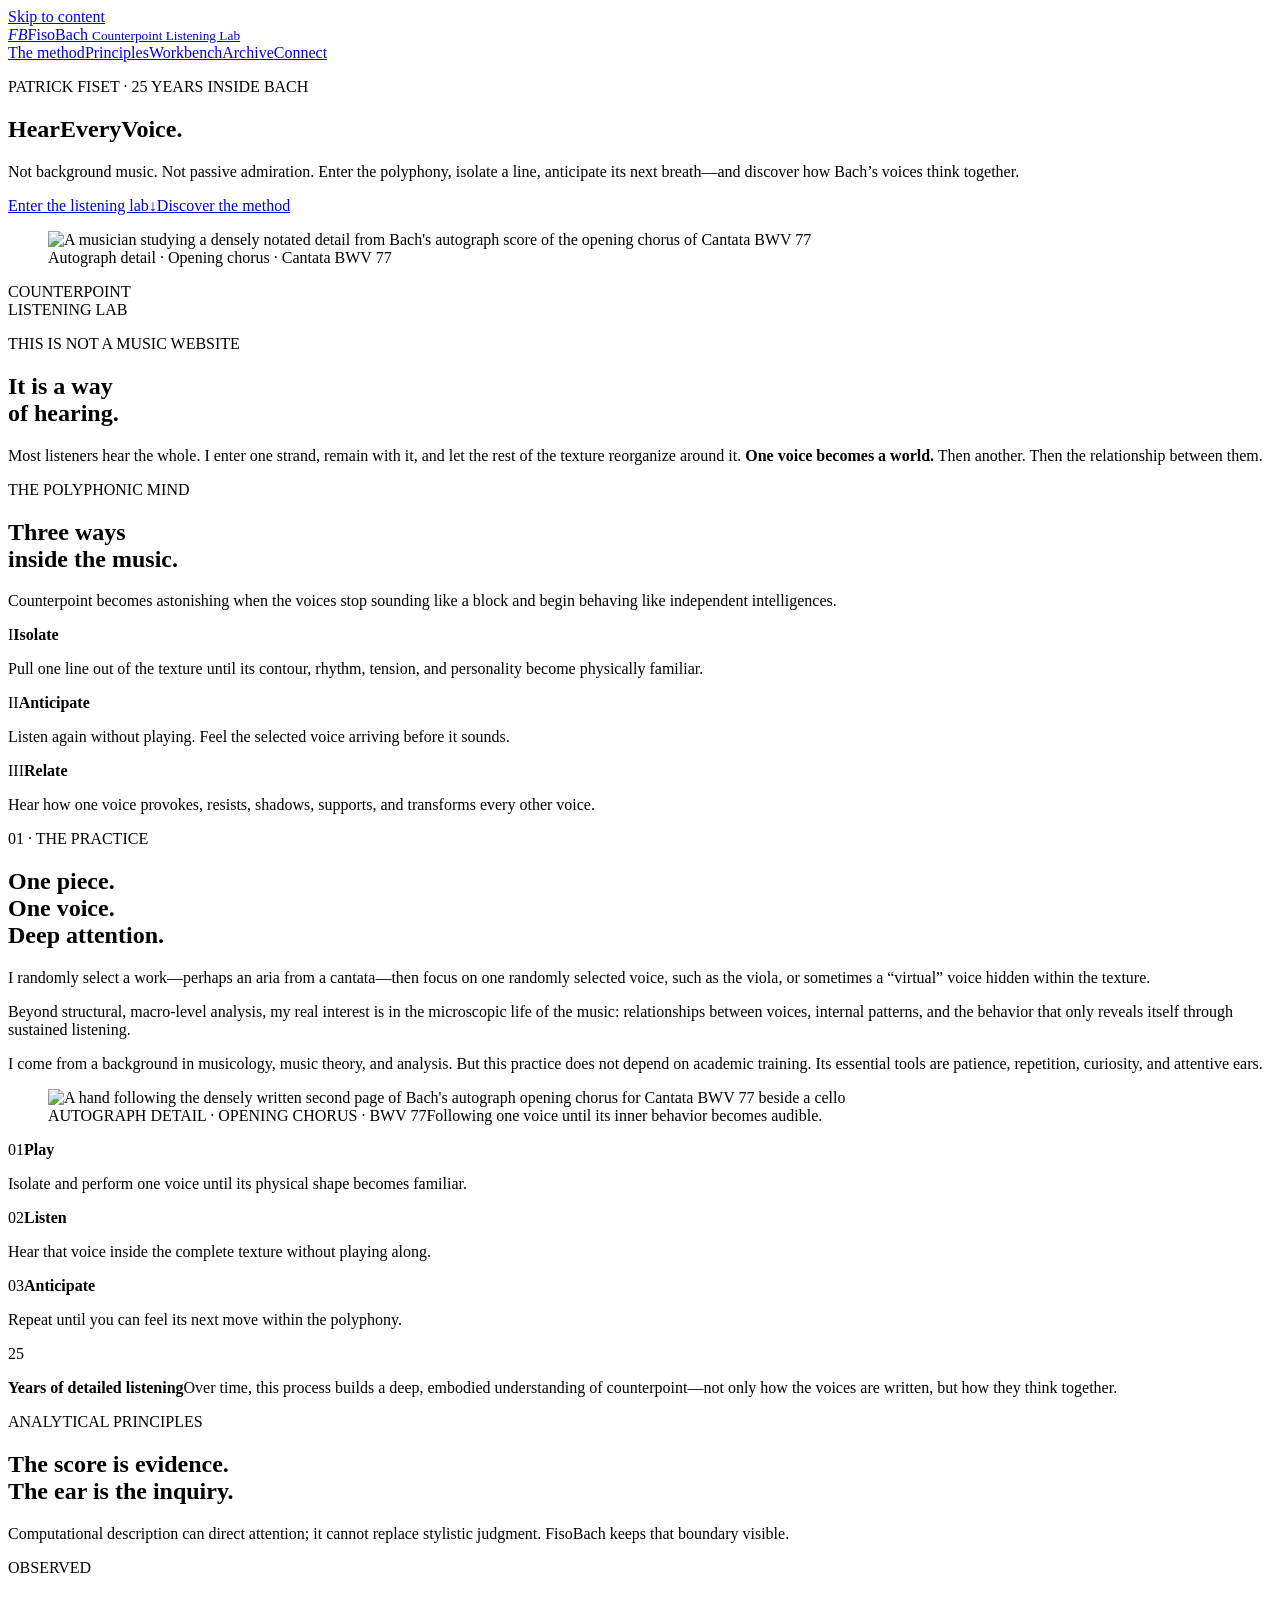
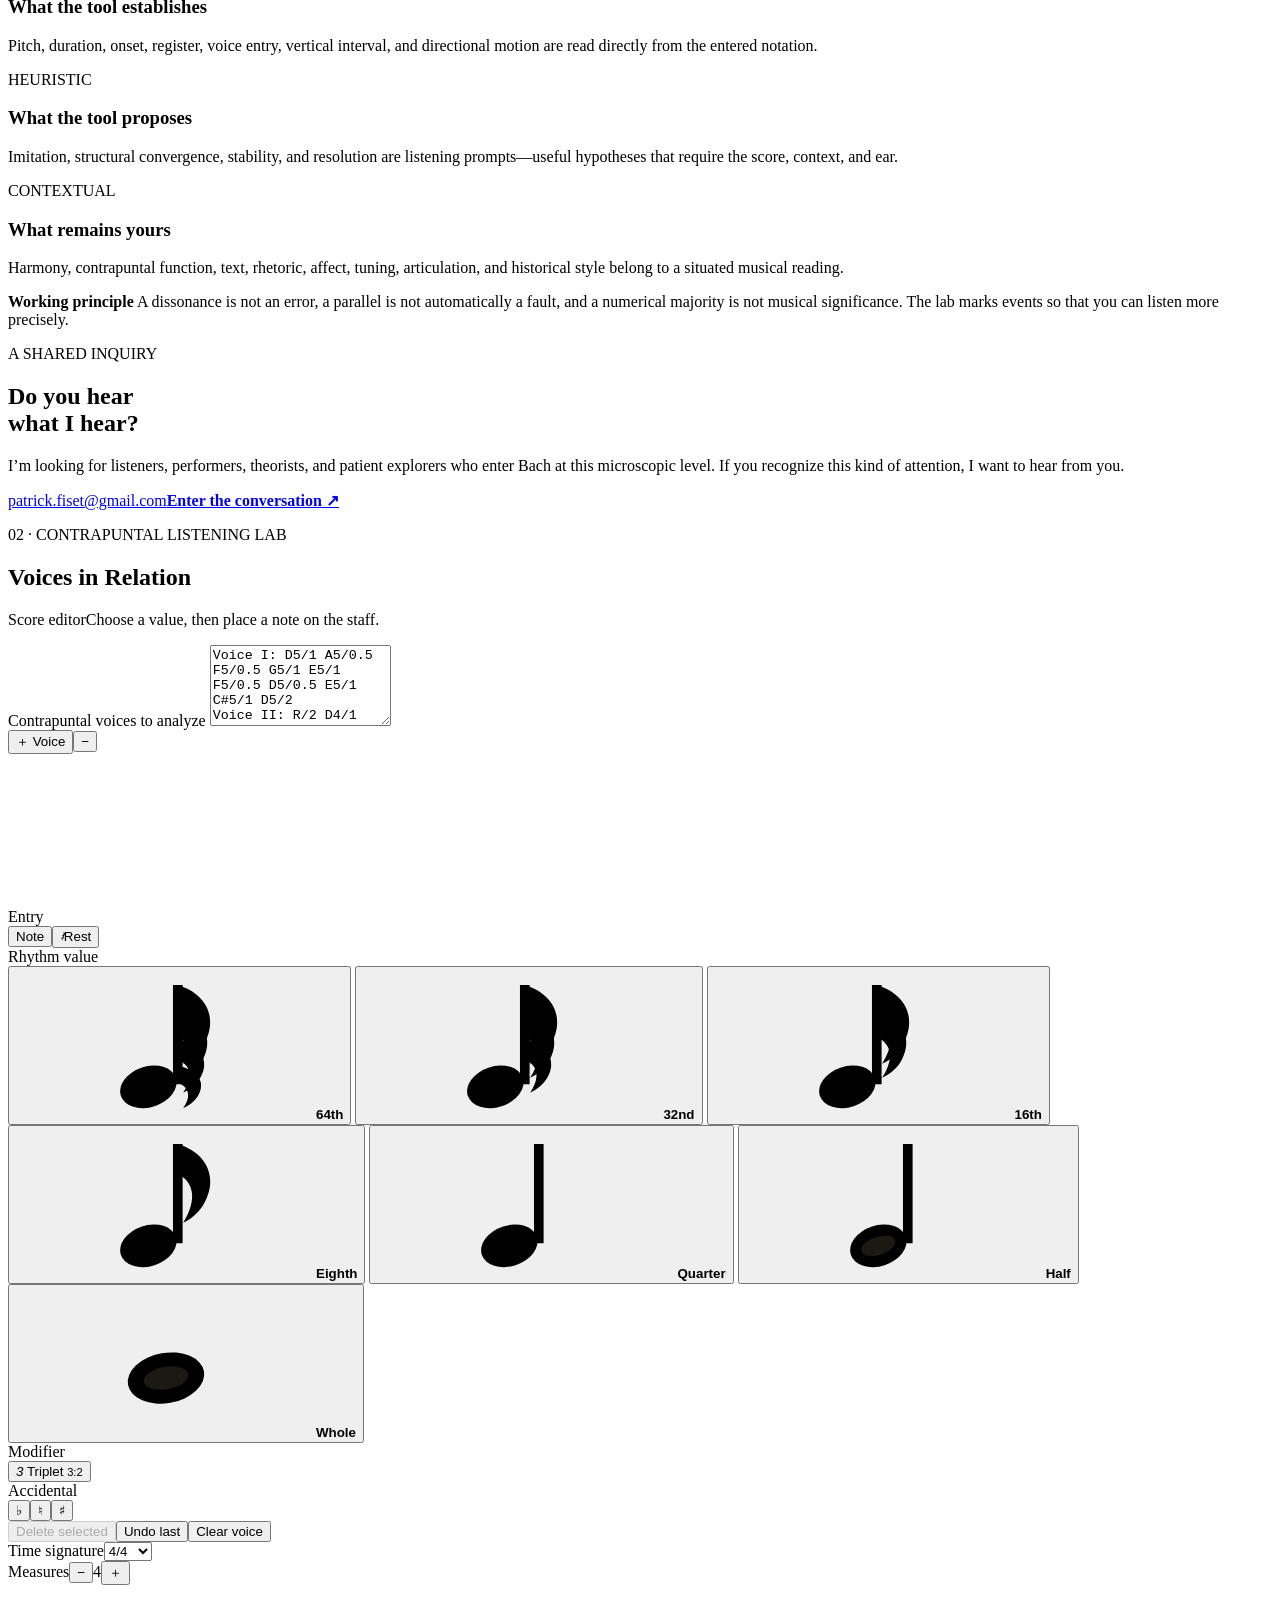
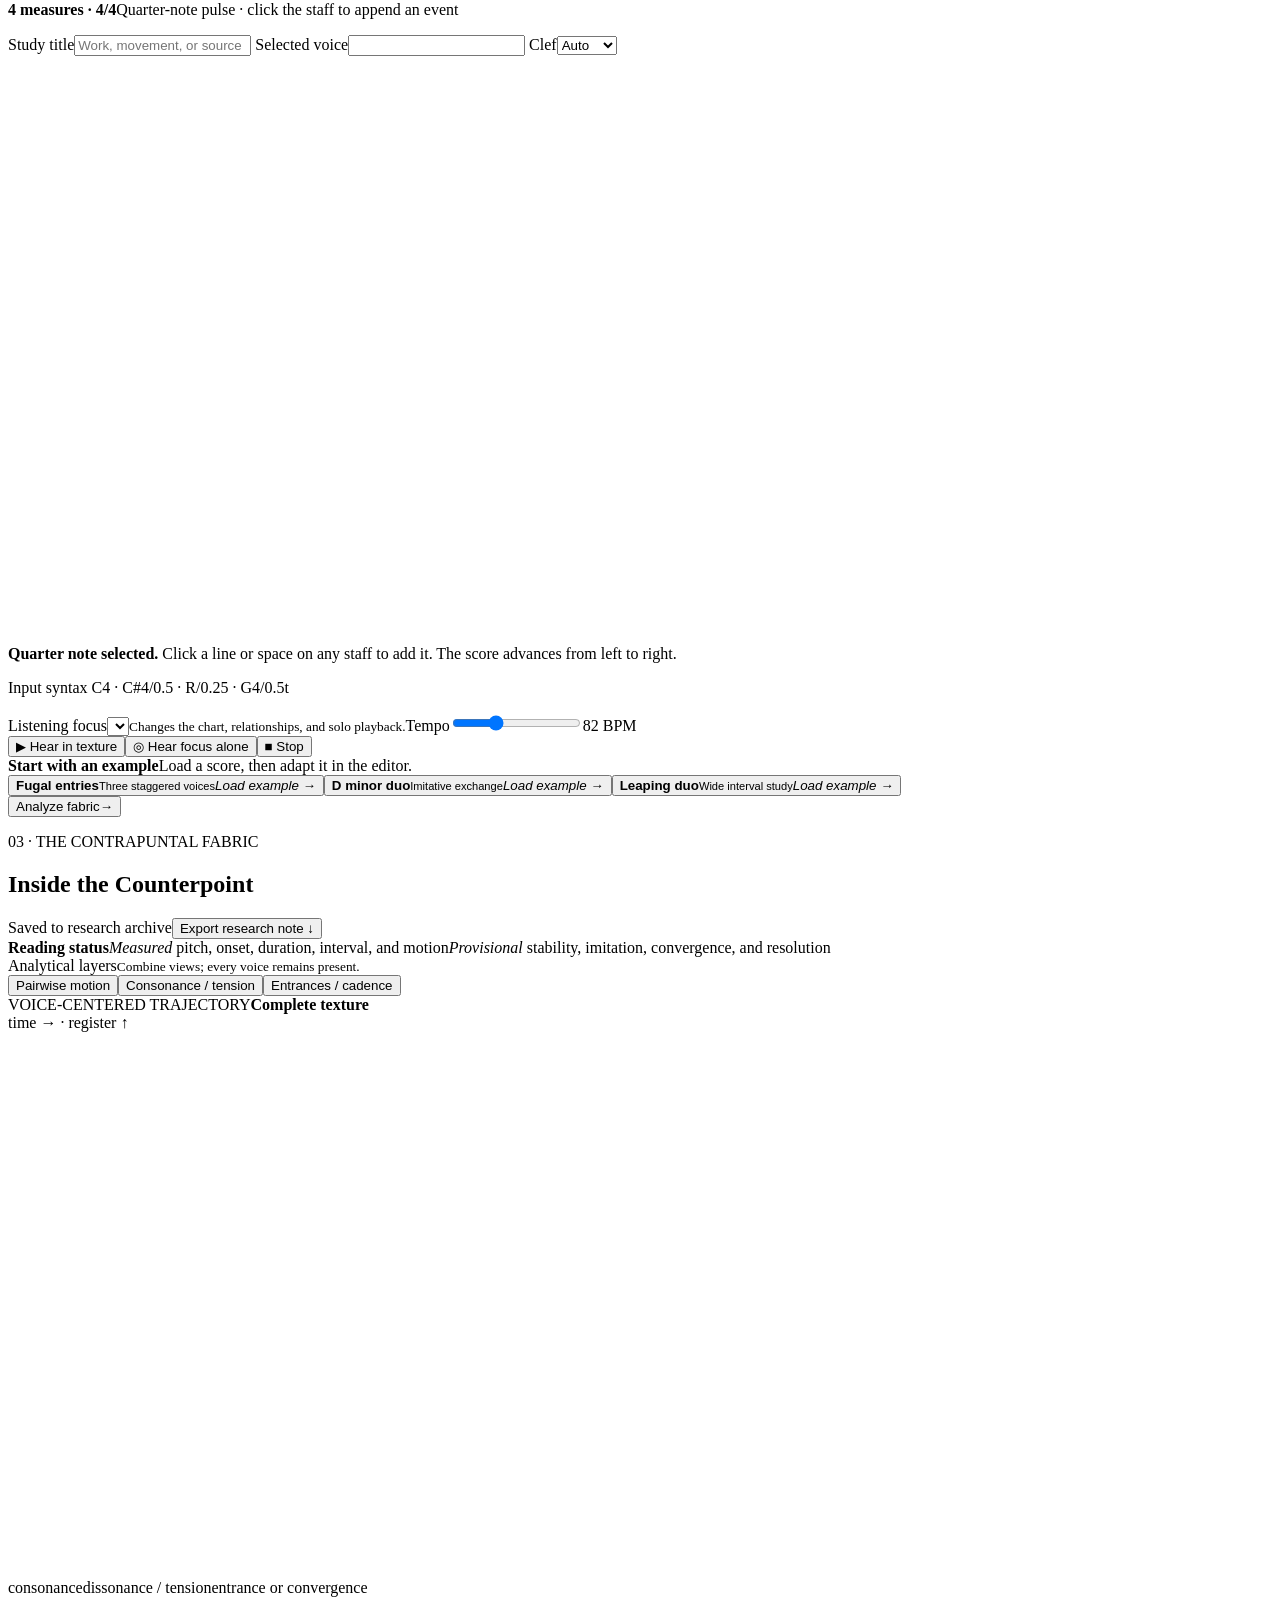
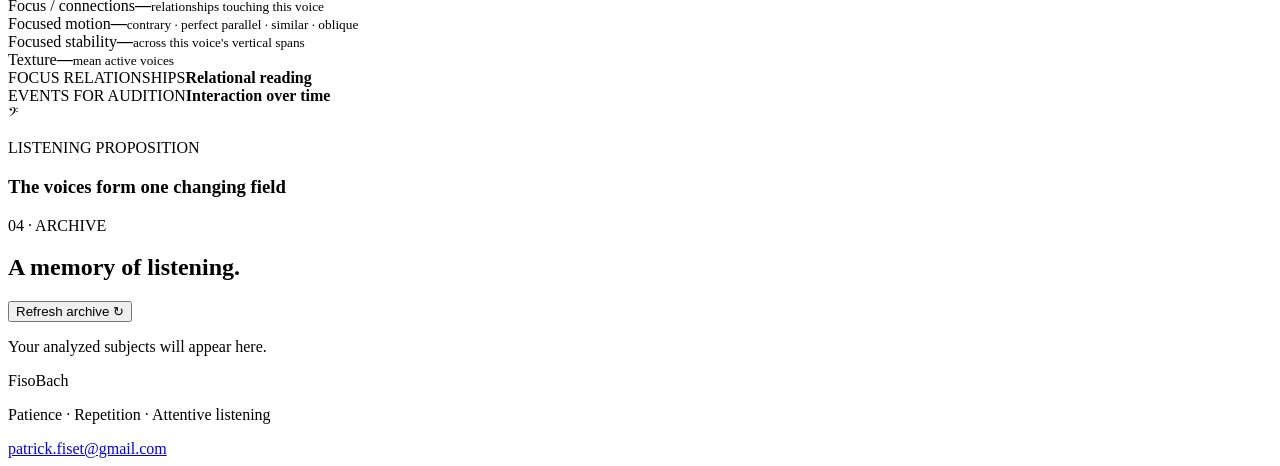
==== commit 3e386295: "notes 9" ====
--- a/public/index.html
+++ b/public/index.html
@@ -6,7 +6,7 @@
   <meta name="theme-color" content="#050403">
   <meta name="description" content="Patrick Fiset's 25-year practice of attentive, voice-by-voice listening to the counterpoint of J. S. Bach.">
   <title>FisoBach — Enter the Counterpoint</title>
-  <link rel="stylesheet" href="/style.css?v=20260717-studio9">
+  <link rel="stylesheet" href="/style.css?v=20260717-rhythm10">
 </head>
 <body>
   <a class="skip-link" href="#content">Skip to content</a>
@@ -74,11 +74,27 @@
           <div class="score-toolbar">
             <div class="score-voices" aria-label="Voice to edit"><div id="score-voices"></div><button type="button" id="add-voice" class="icon-action" aria-label="Add another voice" title="Add another voice">＋ Voice</button><button type="button" id="remove-voice" class="icon-action danger" aria-label="Remove selected voice" title="Remove selected voice">−</button></div>
             <div class="notation-tools" aria-label="Notation tools">
-              <button type="button" data-kind="note" class="active" aria-pressed="true">Note</button><button type="button" data-kind="rest" aria-pressed="false"><i class="rest-tool-icon">𝄽</i> Rest</button>
-              <span class="tool-divider" aria-hidden="true"></span>
-              <button type="button" data-duration="0.5" aria-pressed="false"><i class="value-icon eighth"></i>Eighth</button><button type="button" data-duration="1" class="active" aria-pressed="true"><i class="value-icon quarter"></i>Quarter</button><button type="button" data-duration="2" aria-pressed="false"><i class="value-icon half"></i>Half</button><button type="button" data-duration="4" aria-pressed="false"><i class="value-icon whole"></i>Whole</button>
-              <span class="tool-divider" aria-hidden="true"></span>
-              <button type="button" data-accidental="flat" aria-pressed="false">♭ Flat</button><button type="button" data-accidental="natural" class="active" aria-pressed="true">♮ Natural</button><button type="button" data-accidental="sharp" aria-pressed="false">♯ Sharp</button>
+              <svg class="notation-symbols" aria-hidden="true">
+                <symbol id="symbol-note-filled" viewBox="0 0 20 28"><ellipse cx="6.7" cy="22" rx="5.4" ry="3.8" transform="rotate(-18 6.7 22)"/><path d="M11.3 21.5V3h1.8v18.5z"/></symbol>
+                <symbol id="symbol-note-open" viewBox="0 0 20 28"><ellipse cx="6.7" cy="22" rx="5.4" ry="3.8" transform="rotate(-18 6.7 22)"/><ellipse cx="6.7" cy="22" rx="3.3" ry="1.7" transform="rotate(-18 6.7 22)" fill="var(--tool-bg,#1c1913)"/><path d="M11.3 21.5V3h1.8v18.5z"/></symbol>
+                <symbol id="symbol-note-whole" viewBox="0 0 20 28"><ellipse cx="10" cy="17" rx="7.2" ry="4.7" transform="rotate(-10 10 17)"/><ellipse cx="10" cy="17" rx="4.2" ry="2.1" transform="rotate(-10 10 17)" fill="var(--tool-bg,#1c1913)"/></symbol>
+                <symbol id="symbol-flag" viewBox="0 0 20 28"><use href="#symbol-note-filled"/><path d="M12.2 3c5.5 1.7 7.4 6.2 5.1 10.7-.9 1.8-2.3 3.1-4.1 4 2-3.2 2.8-7.2-1-9.1z"/></symbol>
+                <symbol id="symbol-note-16" viewBox="0 0 20 28"><use href="#symbol-flag"/><path d="M12.2 8c5 1.4 6.7 5.1 4.7 8.9-.8 1.5-2 2.6-3.7 3.4 1.8-2.7 2.4-6-1-7.6z"/></symbol>
+                <symbol id="symbol-note-32" viewBox="0 0 20 28"><use href="#symbol-note-16"/><path d="M12.2 13c4.5 1.2 6 4.2 4.2 7.3-.7 1.2-1.8 2.1-3.2 2.8 1.5-2.2 2-4.9-1-6.2z"/></symbol>
+                <symbol id="symbol-note-64" viewBox="0 0 20 28"><use href="#symbol-note-32"/><path d="M12.2 18c4 1 5.3 3.2 3.7 5.8-.7 1-1.6 1.7-2.7 2.2 1.2-1.7 1.6-3.7-1-4.8z"/></symbol>
+              </svg>
+              <div class="tool-group kind-tools"><span>Entry</span><div><button type="button" data-kind="note" class="active" aria-pressed="true">Note</button><button type="button" data-kind="rest" aria-pressed="false"><i class="rest-tool-icon">𝄽</i> Rest</button></div></div>
+              <div class="tool-group rhythm-tools"><span>Rhythm value</span><div>
+                <button type="button" data-duration="0.0625" aria-pressed="false" title="Sixty-fourth note"><svg class="value-icon" aria-hidden="true"><use href="#symbol-note-64"/></svg><b>64th</b></button>
+                <button type="button" data-duration="0.125" aria-pressed="false" title="Thirty-second note"><svg class="value-icon" aria-hidden="true"><use href="#symbol-note-32"/></svg><b>32nd</b></button>
+                <button type="button" data-duration="0.25" aria-pressed="false" title="Sixteenth note"><svg class="value-icon" aria-hidden="true"><use href="#symbol-note-16"/></svg><b>16th</b></button>
+                <button type="button" data-duration="0.5" aria-pressed="false"><svg class="value-icon" aria-hidden="true"><use href="#symbol-flag"/></svg><b>Eighth</b></button>
+                <button type="button" data-duration="1" class="active" aria-pressed="true"><svg class="value-icon" aria-hidden="true"><use href="#symbol-note-filled"/></svg><b>Quarter</b></button>
+                <button type="button" data-duration="2" aria-pressed="false"><svg class="value-icon" aria-hidden="true"><use href="#symbol-note-open"/></svg><b>Half</b></button>
+                <button type="button" data-duration="4" aria-pressed="false"><svg class="value-icon" aria-hidden="true"><use href="#symbol-note-whole"/></svg><b>Whole</b></button>
+              </div></div>
+              <div class="tool-group expression-tools"><span>Modifier</span><div><button type="button" id="triplet-tool" data-tuplet="triplet" aria-pressed="false" title="Fit three notes in the time of two"><i class="triplet-icon">3</i> Triplet <small>3:2</small></button></div></div>
+              <div class="tool-group accidental-tools"><span>Accidental</span><div><button type="button" data-accidental="flat" aria-pressed="false" title="Flat">♭</button><button type="button" data-accidental="natural" class="active" aria-pressed="true" title="Natural">♮</button><button type="button" data-accidental="sharp" aria-pressed="false" title="Sharp">♯</button></div></div>
             </div>
             <div class="score-actions"><button type="button" id="delete-event" disabled>Delete selected</button><button type="button" id="undo-note">Undo last</button><button type="button" id="clear-voice">Clear voice</button></div>
           </div>
@@ -93,7 +109,7 @@
             <label><span>Clef</span><select id="voice-clef"><option value="auto">Auto</option><option value="treble">Treble</option><option value="bass">Bass</option></select></label>
           </div>
           <div class="score-paper"><svg id="notation-staff" viewBox="0 0 1200 540" role="img" aria-label="Editable musical score with one staff per voice"></svg></div>
-          <div class="score-foot"><p class="score-instruction" id="score-instruction">Click a line or space on any staff to add a note to that voice. The score advances from left to right.</p><p class="engraving-note"><span>Input syntax</span> C4 · C#4/0.5 · R/1</p></div>
+          <div class="score-foot"><p class="score-instruction" id="score-instruction"><strong>Quarter note selected.</strong> Click a line or space on any staff to add it. The score advances from left to right.</p><p class="engraving-note"><span>Input syntax</span> C4 · C#4/0.5 · R/0.25 · G4/0.5t</p></div>
         </section>
         <div class="voice-console"><label>Listening focus<select id="voice-select" aria-label="Voice to follow through the analysis"></select><small>Changes the chart, relationships, and solo playback.</small></label><label>Tempo<input id="tempo" type="range" min="45" max="160" value="82"><output id="tempo-value">82 BPM</output></label><div class="transport" aria-label="Playback controls"><button id="play-texture" type="button" aria-pressed="false">▶ Hear in texture</button><button id="play-focus" type="button" aria-pressed="false">◎ Hear focus alone</button><button id="stop-audio" type="button">■ Stop</button></div></div>
         <div class="form-bar"><div class="examples" aria-labelledby="examples-title"><div class="examples-intro"><strong id="examples-title">Start with an example</strong><span>Load a score, then adapt it in the editor.</span></div><div class="example-list"><button type="button" data-notes="Voice I: D5/1 A5/0.5 F5/0.5 G5 E5 F5/0.5 D5/0.5 E5 C#5 D5/2&#10;Voice II: R/2 D4 A4/0.5 F4/0.5 G4 E4 F4/0.5 D4/0.5 E4 C#4 D4/2&#10;Bass: R/4 D3/2 F3 E3 D3/2 A2/2 D3/2"><strong>Fugal entries</strong><small>Three staggered voices</small><em>Load example →</em></button><button type="button" data-notes="Voice I: D5/0.5 E5/0.5 F5/1 A5/1 G5/0.5 F5/0.5 E5/2&#10;Voice II: R/1 D4/1 F4/0.5 G4/0.5 A4/1 C5/1 B4/2"><strong>D minor duo</strong><small>Imitative exchange</small><em>Load example →</em></button><button type="button" data-notes="Upper: C5/1 G5/0.5 E5/0.5 A5/1 F5/1 D5/1 B4/1 C5/2&#10;Lower: R/2 C4/0.5 E4/1 G4/1 F4/0.5 A4/0.5 B4/2 G4/1 C5/2"><strong>Leaping duo</strong><small>Wide interval study</small><em>Load example →</em></button></div></div><button class="analyze" type="submit"><span>Analyze fabric</span><b>→</b></button></div>
@@ -106,6 +122,6 @@
   </main>
 
   <footer><span>FisoBach</span><p>Patience · Repetition · Attentive listening</p><a href="mailto:patrick.fiset@gmail.com">patrick.fiset@gmail.com</a></footer>
-  <script src="/app.js?v=20260717-studio9"></script>
+  <script src="/app.js?v=20260717-rhythm10"></script>
 </body>
 </html>
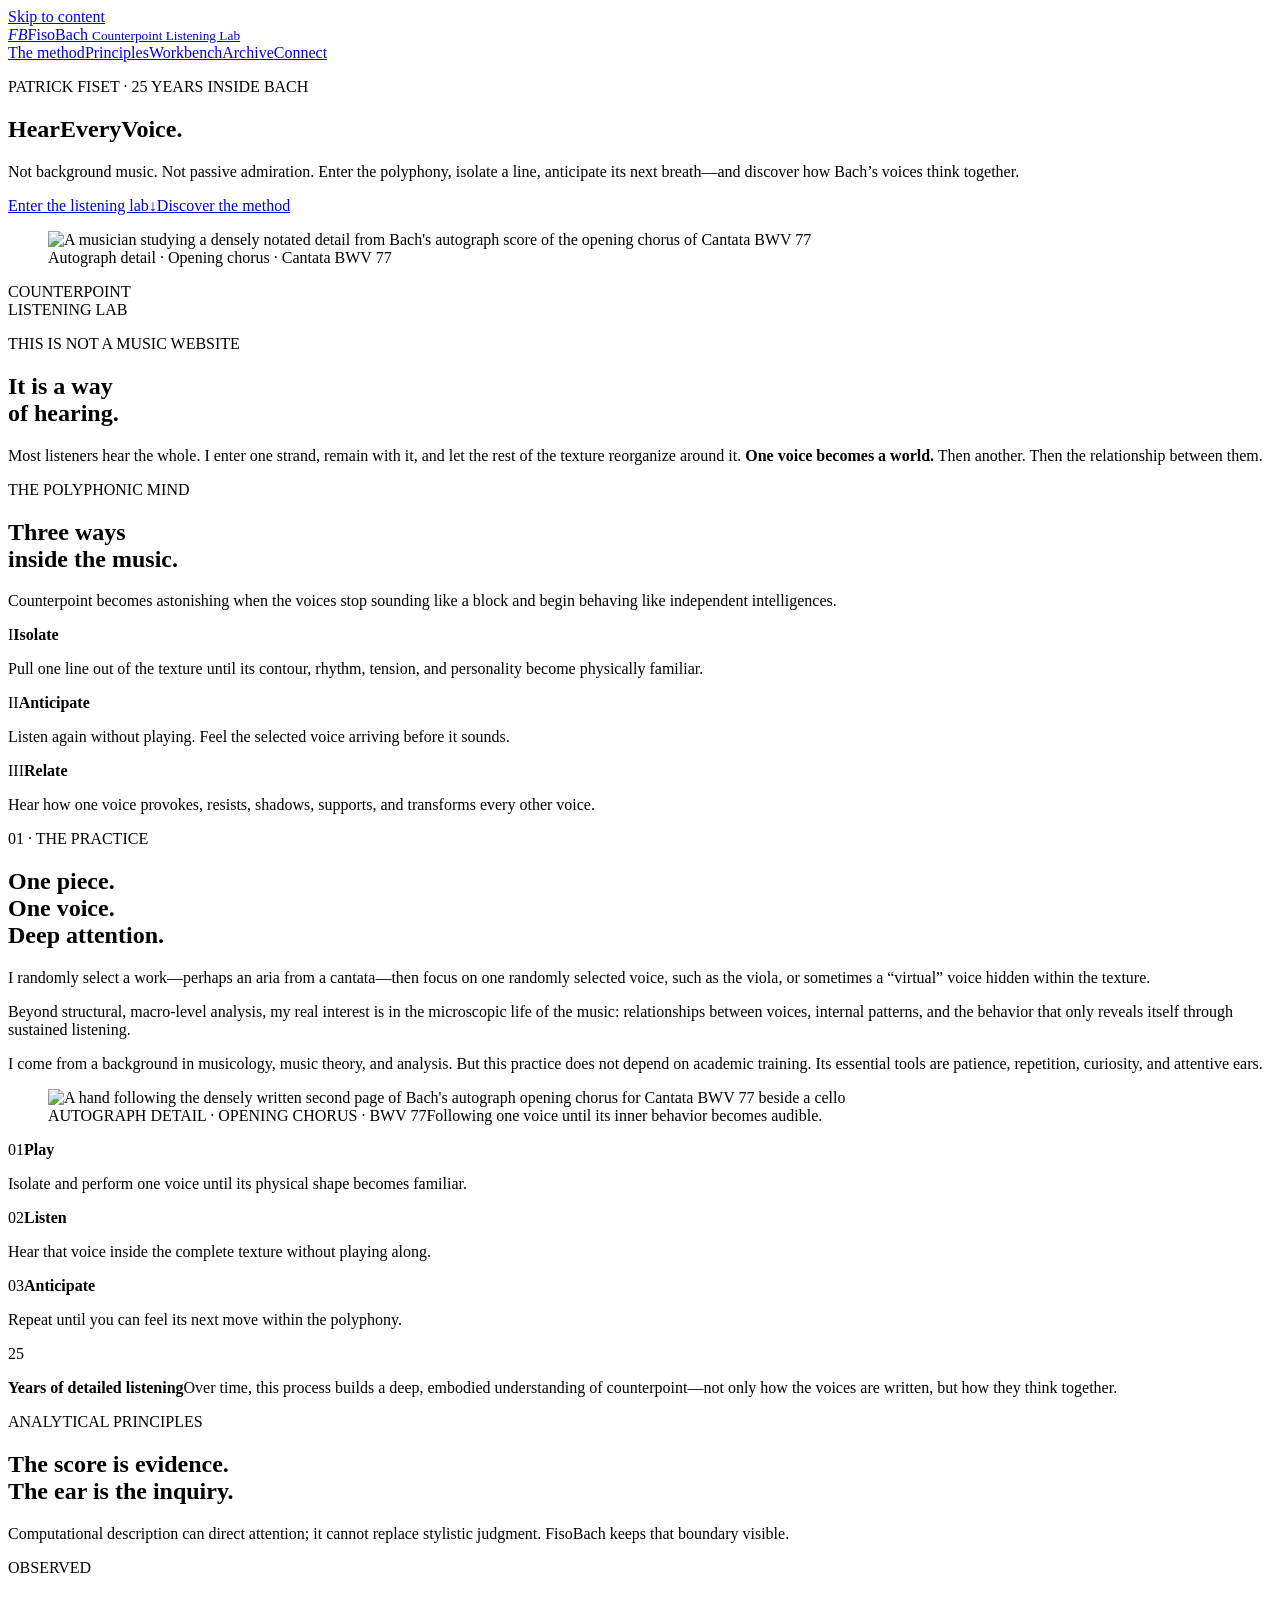
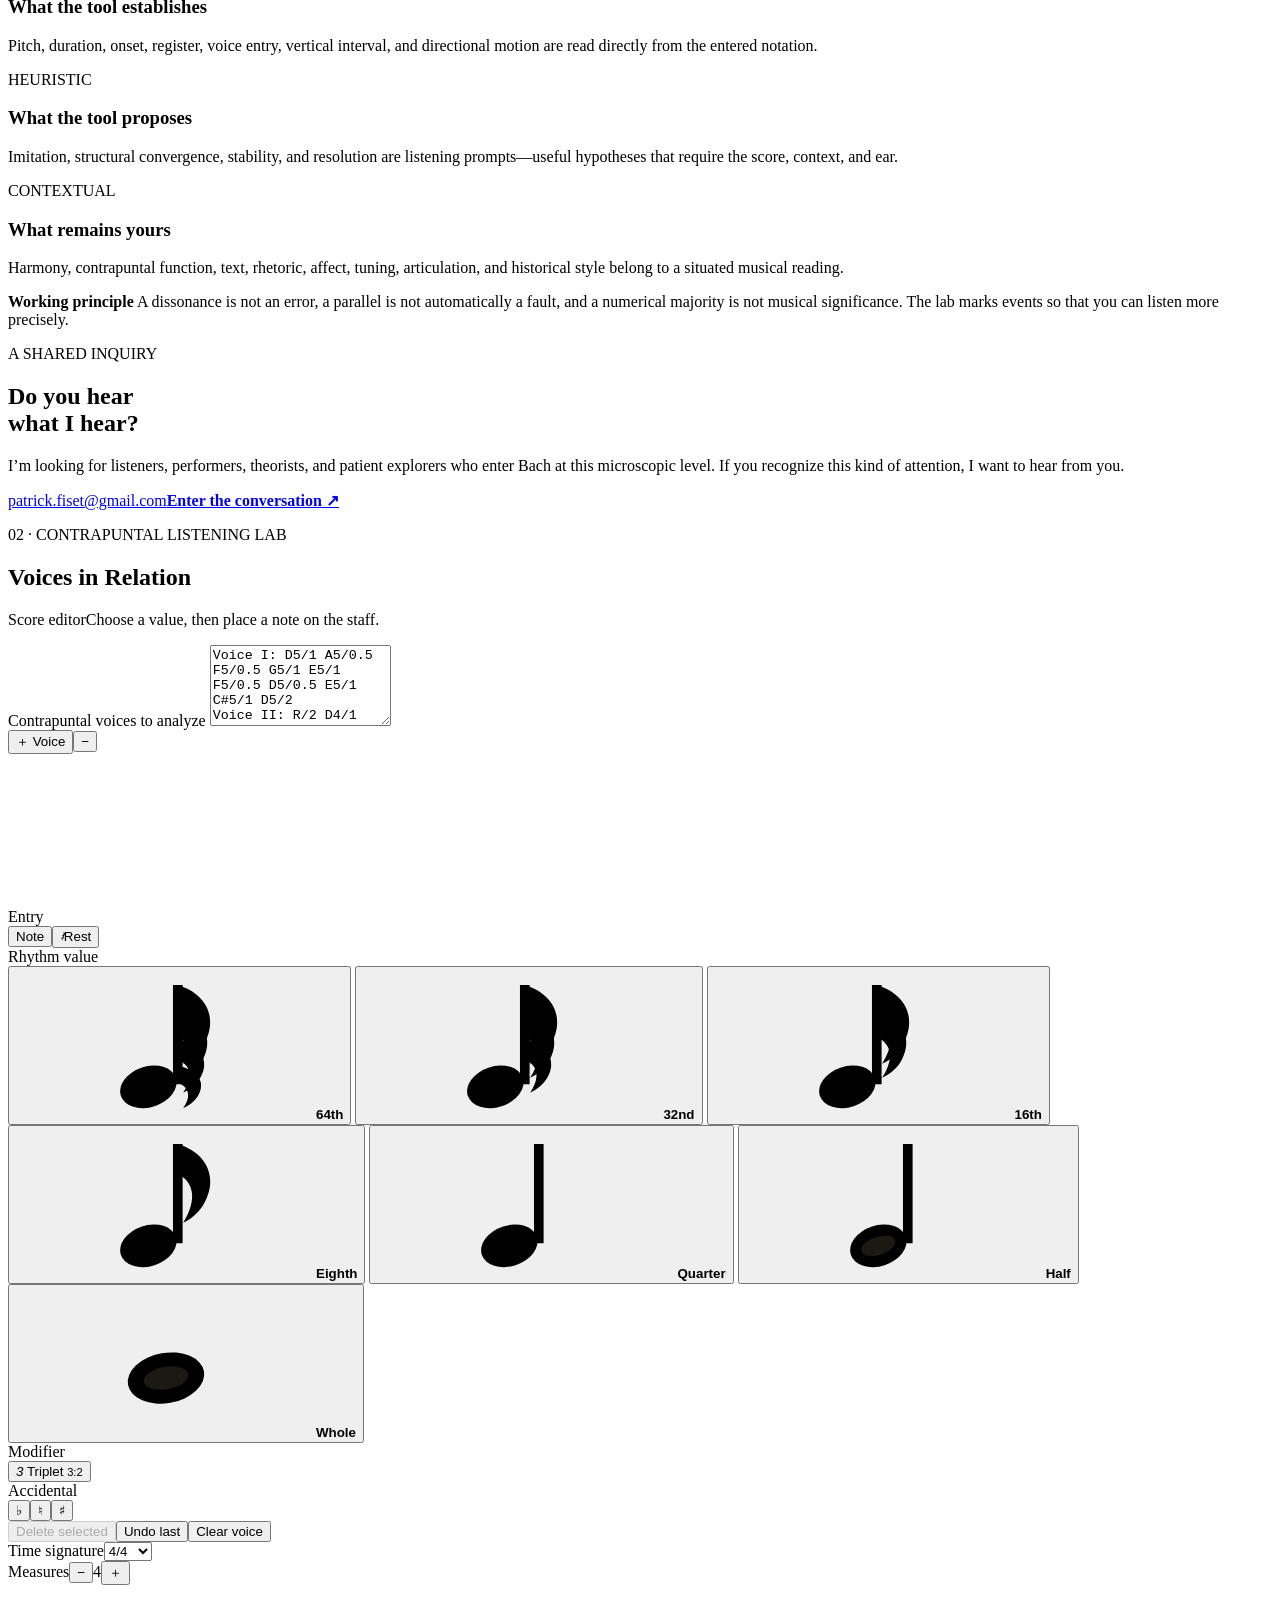
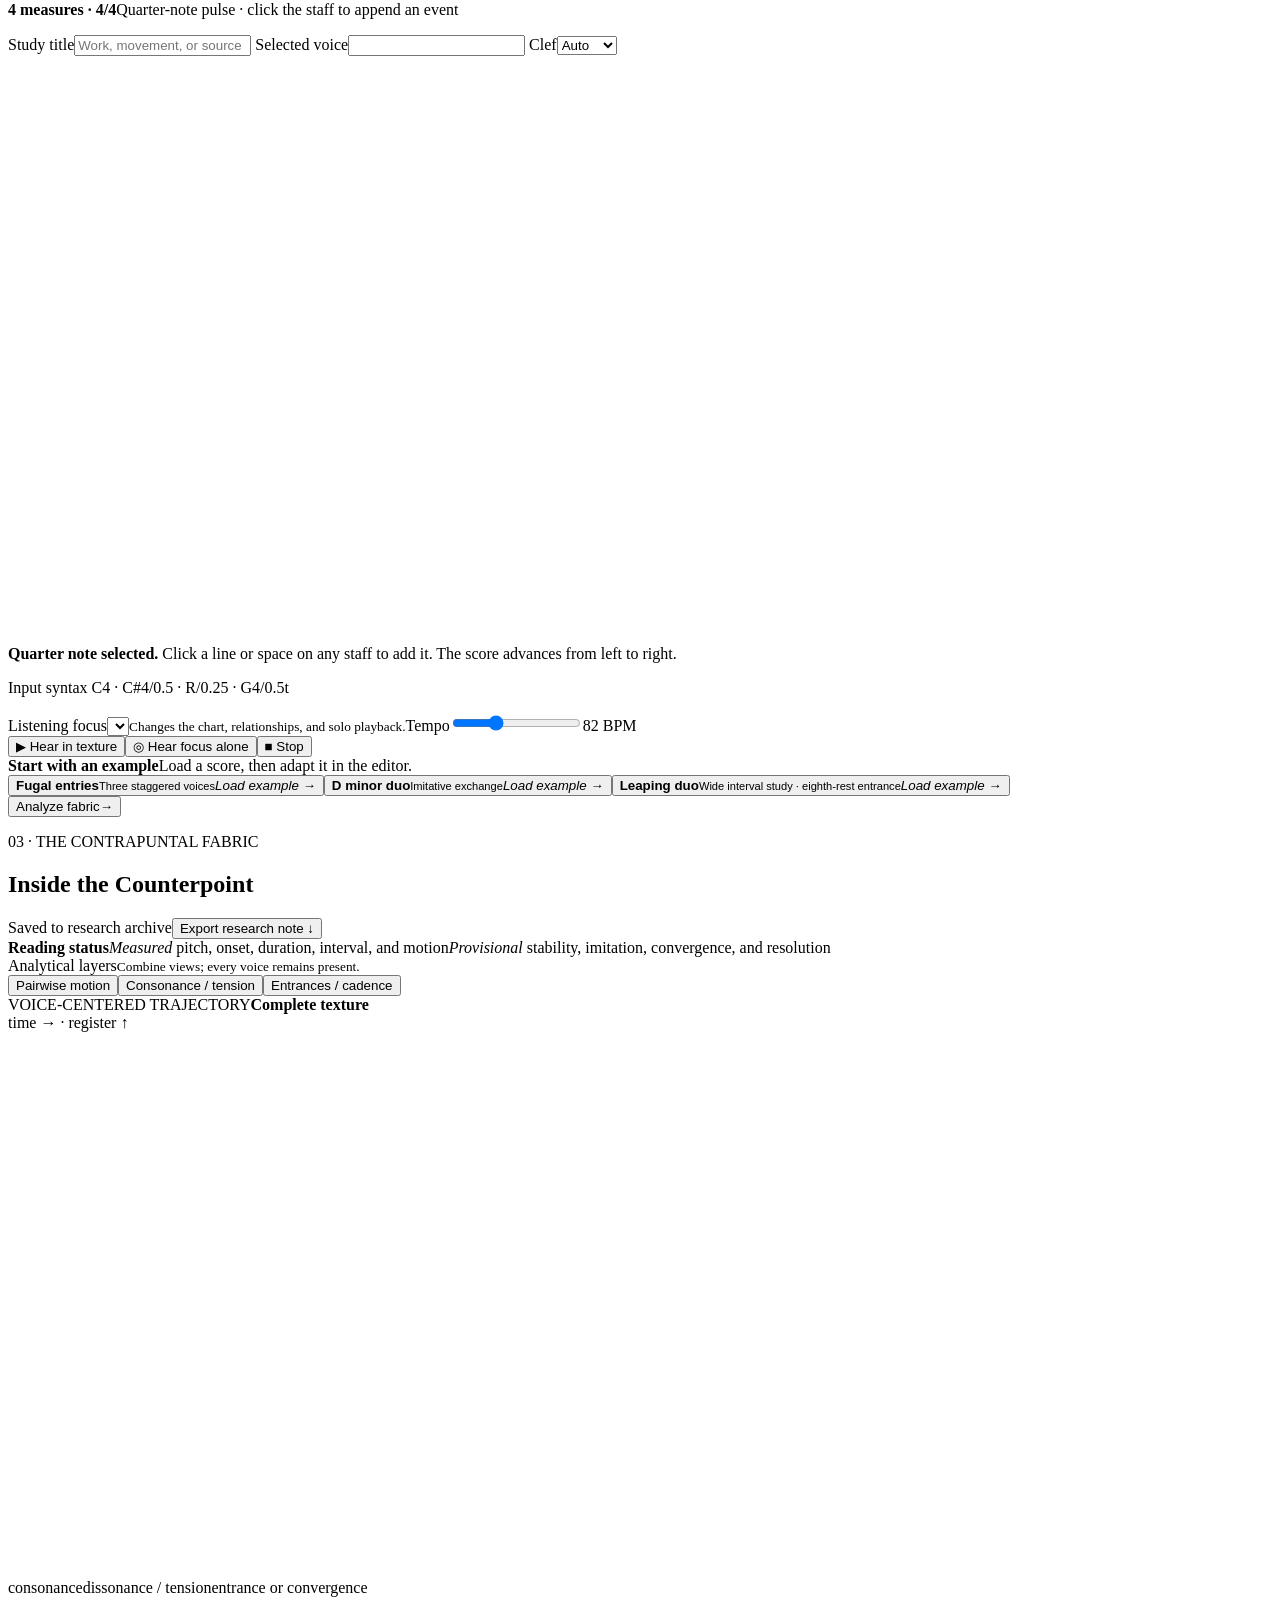
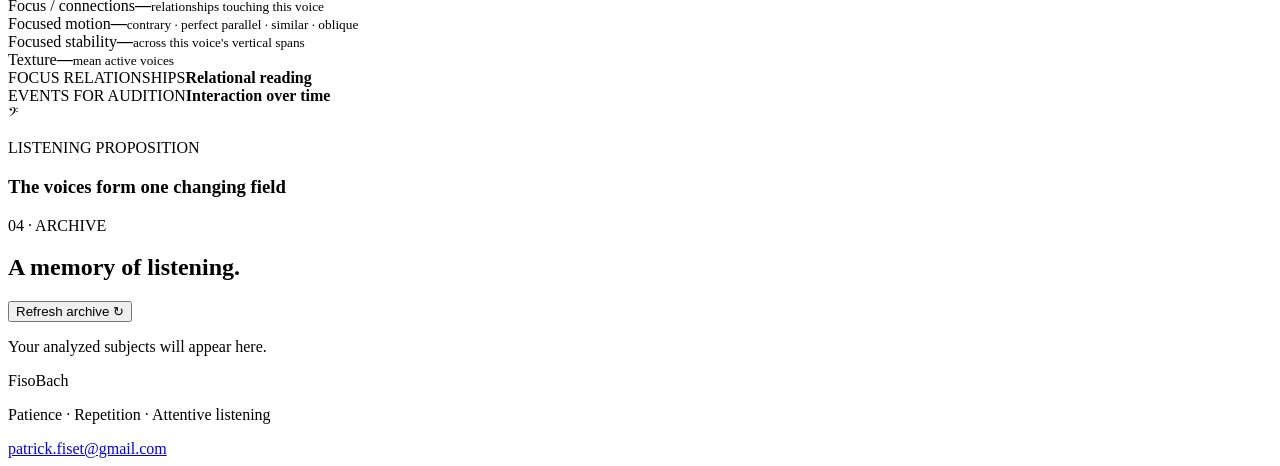
==== commit c667d601: "notes 10" ====
--- a/public/index.html
+++ b/public/index.html
@@ -6,7 +6,7 @@
   <meta name="theme-color" content="#050403">
   <meta name="description" content="Patrick Fiset's 25-year practice of attentive, voice-by-voice listening to the counterpoint of J. S. Bach.">
   <title>FisoBach — Enter the Counterpoint</title>
-  <link rel="stylesheet" href="/style.css?v=20260717-rhythm10">
+  <link rel="stylesheet" href="/style.css?v=20260717-editor11">
 </head>
 <body>
   <a class="skip-link" href="#content">Skip to content</a>
@@ -112,7 +112,7 @@
           <div class="score-foot"><p class="score-instruction" id="score-instruction"><strong>Quarter note selected.</strong> Click a line or space on any staff to add it. The score advances from left to right.</p><p class="engraving-note"><span>Input syntax</span> C4 · C#4/0.5 · R/0.25 · G4/0.5t</p></div>
         </section>
         <div class="voice-console"><label>Listening focus<select id="voice-select" aria-label="Voice to follow through the analysis"></select><small>Changes the chart, relationships, and solo playback.</small></label><label>Tempo<input id="tempo" type="range" min="45" max="160" value="82"><output id="tempo-value">82 BPM</output></label><div class="transport" aria-label="Playback controls"><button id="play-texture" type="button" aria-pressed="false">▶ Hear in texture</button><button id="play-focus" type="button" aria-pressed="false">◎ Hear focus alone</button><button id="stop-audio" type="button">■ Stop</button></div></div>
-        <div class="form-bar"><div class="examples" aria-labelledby="examples-title"><div class="examples-intro"><strong id="examples-title">Start with an example</strong><span>Load a score, then adapt it in the editor.</span></div><div class="example-list"><button type="button" data-notes="Voice I: D5/1 A5/0.5 F5/0.5 G5 E5 F5/0.5 D5/0.5 E5 C#5 D5/2&#10;Voice II: R/2 D4 A4/0.5 F4/0.5 G4 E4 F4/0.5 D4/0.5 E4 C#4 D4/2&#10;Bass: R/4 D3/2 F3 E3 D3/2 A2/2 D3/2"><strong>Fugal entries</strong><small>Three staggered voices</small><em>Load example →</em></button><button type="button" data-notes="Voice I: D5/0.5 E5/0.5 F5/1 A5/1 G5/0.5 F5/0.5 E5/2&#10;Voice II: R/1 D4/1 F4/0.5 G4/0.5 A4/1 C5/1 B4/2"><strong>D minor duo</strong><small>Imitative exchange</small><em>Load example →</em></button><button type="button" data-notes="Upper: C5/1 G5/0.5 E5/0.5 A5/1 F5/1 D5/1 B4/1 C5/2&#10;Lower: R/2 C4/0.5 E4/1 G4/1 F4/0.5 A4/0.5 B4/2 G4/1 C5/2"><strong>Leaping duo</strong><small>Wide interval study</small><em>Load example →</em></button></div></div><button class="analyze" type="submit"><span>Analyze fabric</span><b>→</b></button></div>
+        <div class="form-bar"><div class="examples" aria-labelledby="examples-title"><div class="examples-intro"><strong id="examples-title">Start with an example</strong><span>Load a score, then adapt it in the editor.</span></div><div class="example-list"><button type="button" data-notes="Voice I: D5/1 A5/0.5 F5/0.5 G5 E5 F5/0.5 D5/0.5 E5 C#5 D5/2&#10;Voice II: R/2 D4 A4/0.5 F4/0.5 G4 E4 F4/0.5 D4/0.5 E4 C#4 D4/2&#10;Bass: R/4 D3/2 F3 E3 D3/2 A2/2 D3/2"><strong>Fugal entries</strong><small>Three staggered voices</small><em>Load example →</em></button><button type="button" data-notes="Voice I: D5/0.5 E5/0.5 F5/1 A5/1 G5/0.5 F5/0.5 E5/2&#10;Voice II: R/1 D4/1 F4/0.5 G4/0.5 A4/1 C5/1 B4/2"><strong>D minor duo</strong><small>Imitative exchange</small><em>Load example →</em></button><button type="button" data-notes="Upper: C5/1 G5/0.5 E5/0.5 A5/1 F5/2 D5/1 B4/1 C5/2&#10;Lower: R/0.5 C4/0.5 E4/1 G4/1 F4/0.5 A4/0.5 B4/2 G4/1 C5/2"><strong>Leaping duo</strong><small>Wide interval study · eighth-rest entrance</small><em>Load example →</em></button></div></div><button class="analyze" type="submit"><span>Analyze fabric</span><b>→</b></button></div>
       </form><p id="error" class="error" role="alert"></p>
     </section>
 
@@ -122,6 +122,6 @@
   </main>
 
   <footer><span>FisoBach</span><p>Patience · Repetition · Attentive listening</p><a href="mailto:patrick.fiset@gmail.com">patrick.fiset@gmail.com</a></footer>
-  <script src="/app.js?v=20260717-rhythm10"></script>
+  <script src="/app.js?v=20260717-editor11"></script>
 </body>
 </html>
